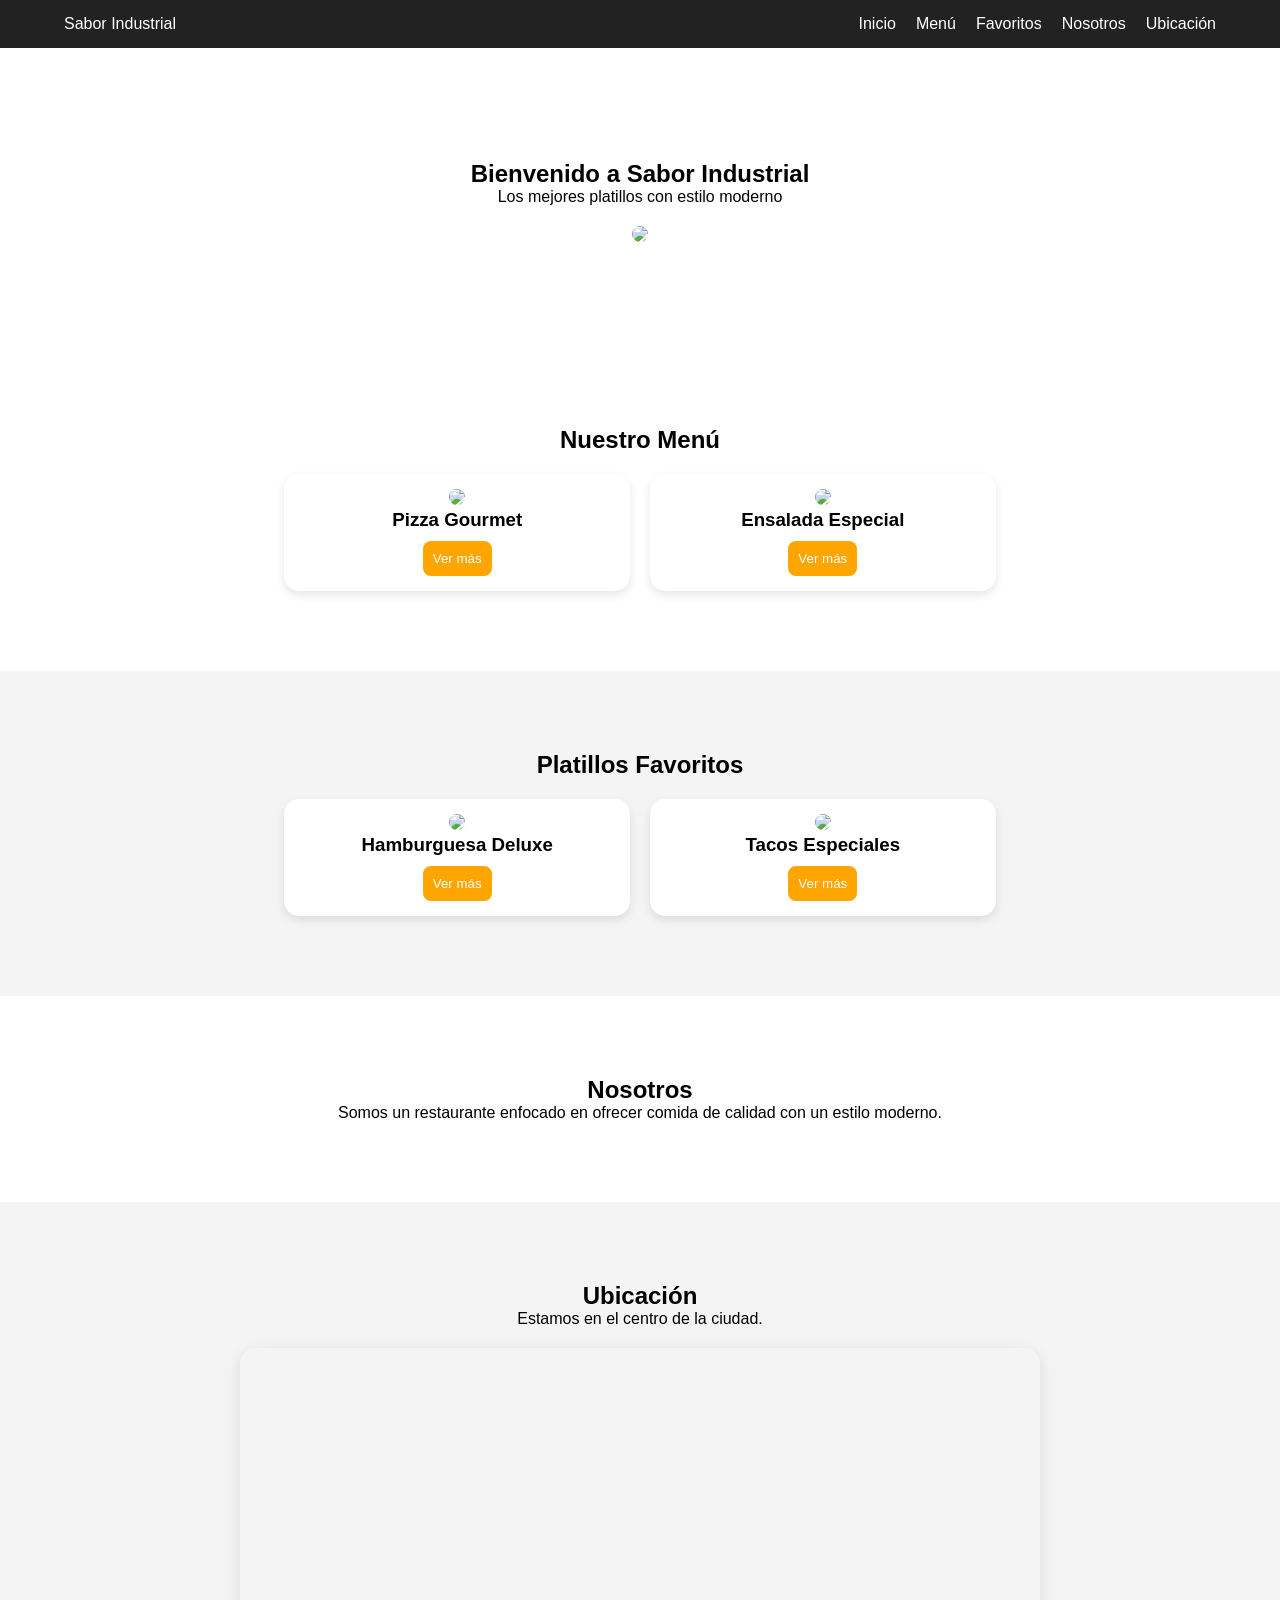
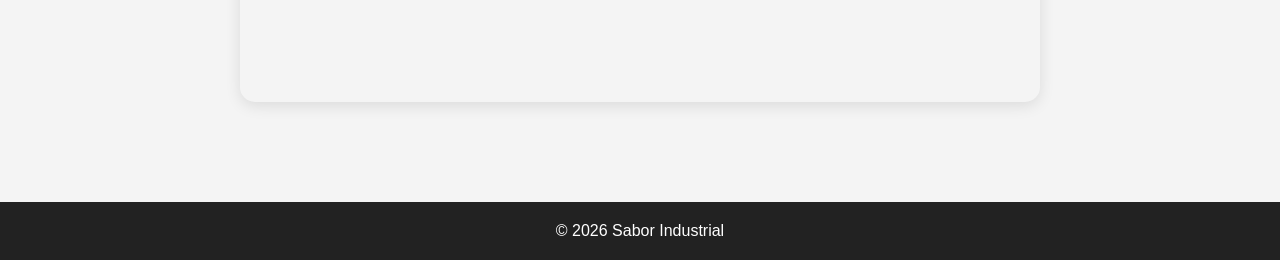
==== MODULO 2/Proyecto Final/index.html @ ffd9fda1 "Mensaje descriptivo" ====
<!DOCTYPE html>
<html lang="en">
<head>
    <meta charset="UTF-8">
    <meta name="viewport" content="width=device-width, initial-scale=1.0">
    <title>Sabor Industrial</title>

    <link rel="stylesheet" href="styles.css">
</head>
<body>

<!-- NAV -->
<nav class="menu">
    <div class="logo">Sabor Industrial</div>

    <ul class="menu-links">
        <li><a href="#inicio">Inicio</a></li>
        <li><a href="#menu">Menú</a></li>
        <li><a href="#favoritos">Favoritos</a></li>
        <li><a href="#nosotros">Nosotros</a></li>
        <li><a href="#ubicacion">Ubicación</a></li>
    </ul>
</nav>


<!-- INICIO -->
<section id="inicio" class="seccion inicio">
    <h1>Bienvenido a Sabor Industrial</h1>
    <p>Los mejores platillos con estilo moderno</p>

    <div class="contenedor-img">
        <img src="https://images.unsplash.com/photo-1517248135467-4c7edcad34c4?w=900">
    </div>
</section>


<!-- MENU -->
<section id="menu" class="seccion">
    <h2>Nuestro Menú</h2>

    <div class="contenedor-cards">

        <div class="card">
            <img src="https://images.unsplash.com/photo-1565299624946-b28f40a0ae38?w=400">
            <h3>Pizza Gourmet</h3>
            <button>Ver más</button>
        </div>

        <div class="card">
            <img src="https://images.unsplash.com/photo-1546069901-ba9599a7e63c?w=400">
            <h3>Ensalada Especial</h3>
            <button>Ver más</button>
        </div>

    </div>
</section>


<!-- FAVORITOS -->
<section id="favoritos" class="seccion fondo">
    <h2>Platillos Favoritos</h2>

    <div class="contenedor-cards">

        <div class="card">
            <img src="https://via.placeholder.com/400x250">
            <h3>Hamburguesa Deluxe</h3>
            <button>Ver más</button>
        </div>

        <div class="card">
            <img src="https://via.placeholder.com/400x250">
            <h3>Tacos Especiales</h3>
            <button>Ver más</button>
        </div>

    </div>
</section>


<!-- NOSOTROS -->
<section id="nosotros" class="seccion">
    <h2>Nosotros</h2>
    <p>Somos un restaurante enfocado en ofrecer comida de calidad con un estilo moderno.</p>
</section>


<!-- UBICACION -->
<section id="ubicacion" class="seccion fondo">
    <h2>Ubicación</h2>
    <p>Estamos en el centro de la ciudad.</p>

    <div class="mapa">
        <iframe 
            src="https://www.google.com/maps/embed?pb=!1m18!1m12!1m3!1d1571.7192247830621!2d-97.77968155010451!3d17.807529150378215!2m3!1f0!2f0!3f0!3m2!1i1024!2i768!4f13.1!3m3!1m2!1s0x85c601fb7a31e37d%3A0xc360d8ebb973f0ed!2sRed%20Line!5e0!3m2!1ses-419!2smx!4v1773797889750!5m2!1ses-419!2smx"
            loading="lazy">
        </iframe>
    </div>
</section>


<!-- FOOTER -->
<footer class="footer">
    <p>© 2026 Sabor Industrial</p>
</footer>

</body>
</html>
---- MODULO 2/Proyecto Final/styles.css ----
/* RESET + BOX MODEL */
*{
margin:0;
padding:0;
box-sizing:border-box;
}


/* GENERAL */
body{
font-family:Arial, sans-serif;
}


/* NAV */
.menu{
display:flex;
justify-content:space-between;
align-items:center;

background:#222;
color:white;

padding:15px 5%;

position:fixed;
top:0;
width:100%;
}


.menu-links{
display:flex;
list-style:none;
gap:20px;
}


.menu-links a{
color:white;
text-decoration:none;
}


.menu-links a:hover{
color:orange;
}


/* ESPACIO POR MENU */
body{
padding-top:80px;
}


/* SECCIONES */
.seccion{
padding:80px 5%;
text-align:center;
}


.fondo{
background:#f4f4f4;
}


/* IMAGEN PRINCIPAL */
.contenedor-img{
width:100%;
max-width:800px;
margin:20px auto;
}

.contenedor-img img{
width:100%; /* 🔥 uso de % */
border-radius:15px;
}


/* CARDS */
.contenedor-cards{
display:flex;
justify-content:center;
flex-wrap:wrap;
gap:20px;
margin-top:20px;
}


.card{
width:30%;
min-width:250px;

background:white;

padding:15px;

border-radius:15px;

box-shadow:0px 4px 10px rgba(0,0,0,0.1);

transition:0.3s;
}


/* HOVER PRO */
.card:hover{
transform:translateY(-5px);
}


/* IMAGENES */
.card img{
width:100%; /* 🔥 uso de % */
border-radius:10px;
}


/* BOTONES */
.card button{
margin-top:10px;
padding:10px;

border:none;
background:orange;
color:white;

cursor:pointer;

border-radius:8px;
}


.card button:hover{
background:darkorange;
}


/* MAPA */
.mapa{
width:100%;
max-width:800px;
margin:20px auto;

border-radius:15px;
overflow:hidden;

box-shadow:0px 4px 15px rgba(0,0,0,0.1);
}


.mapa iframe{
width:100%; /* 🔥 uso de % */
height:350px;
border:none;
}


/* FOOTER */
.footer{
text-align:center;
padding:20px;
background:#222;
color:white;
}


/* RESPONSIVO */
@media (max-width:768px){

.menu{
flex-direction:column;
}

.contenedor-cards{
flex-direction:column;
align-items:center;
}

.card{
width:90%;
}

.mapa iframe{
height:250px;
}

}
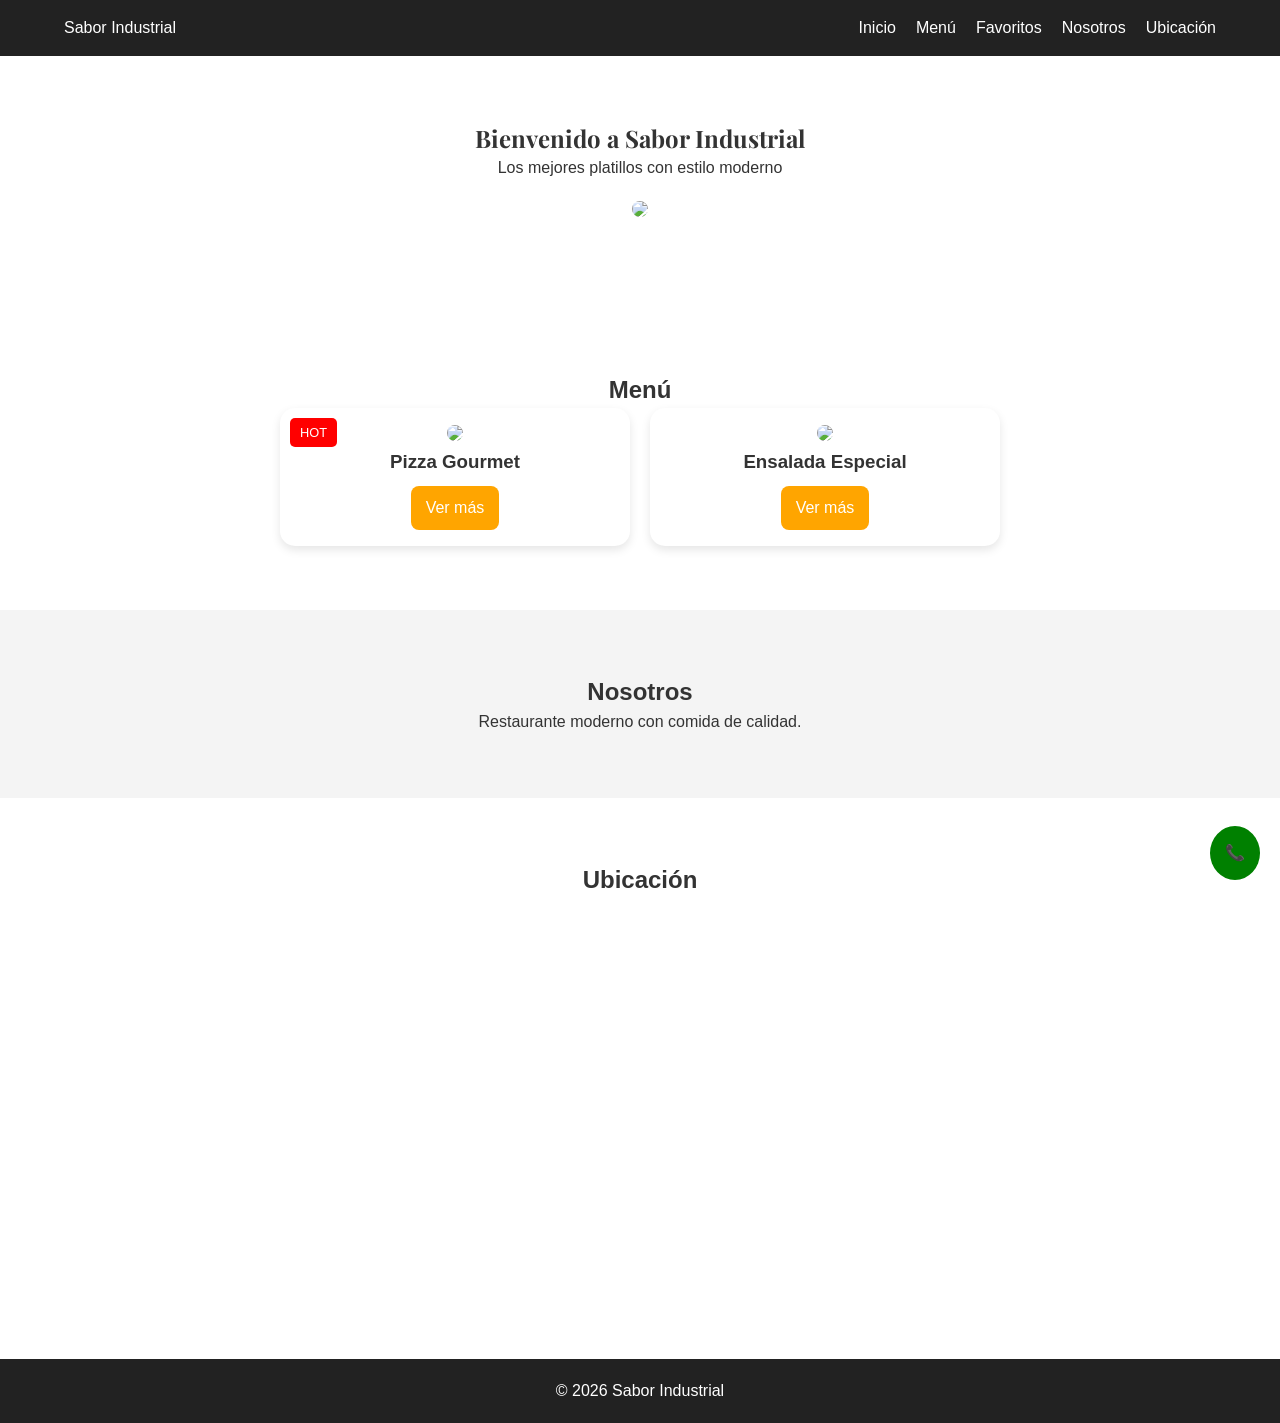
==== commit ffd0ddce: "Actualización del Proyecto Final" ====
--- a/MODULO 2/Proyecto Final/index.html
+++ b/MODULO 2/Proyecto Final/index.html
@@ -1,107 +1,86 @@
 <!DOCTYPE html>
 <html lang="en">
 <head>
-    <meta charset="UTF-8">
-    <meta name="viewport" content="width=device-width, initial-scale=1.0">
-    <title>Sabor Industrial</title>
+<meta charset="UTF-8">
+<meta name="viewport" content="width=device-width, initial-scale=1.0">
 
-    <link rel="stylesheet" href="styles.css">
+<title>Sabor Industrial</title>
+
+<link rel="preconnect" href="https://fonts.googleapis.com">
+<link rel="preconnect" href="https://fonts.gstatic.com" crossorigin>
+<link href="https://fonts.googleapis.com/css2?family=Playfair+Display&display=swap" rel="stylesheet">
+
+<link rel="stylesheet" href="styles.css">
 </head>
+
 <body>
 
 <!-- NAV -->
 <nav class="menu">
-    <div class="logo">Sabor Industrial</div>
+<div class="logo">Sabor Industrial</div>
 
-    <ul class="menu-links">
-        <li><a href="#inicio">Inicio</a></li>
-        <li><a href="#menu">Menú</a></li>
-        <li><a href="#favoritos">Favoritos</a></li>
-        <li><a href="#nosotros">Nosotros</a></li>
-        <li><a href="#ubicacion">Ubicación</a></li>
-    </ul>
+<ul class="menu-links">
+<li><a href="index.html">Inicio</a></li>
+<li><a href="menu.html">Menú</a></li>
+<li><a href="favoritos.html">Favoritos</a></li>
+<li><a href="#nosotros">Nosotros</a></li>
+<li><a href="#ubicacion">Ubicación</a></li>
+</ul>
 </nav>
 
+<!-- INICIO -->
+<section class="seccion inicio">
+<h1 class="titulo-principal">Bienvenido a Sabor Industrial</h1>
+<p>Los mejores platillos con estilo moderno</p>
 
-<!-- INICIO -->
-<section id="inicio" class="seccion inicio">
-    <h1>Bienvenido a Sabor Industrial</h1>
-    <p>Los mejores platillos con estilo moderno</p>
-
-    <div class="contenedor-img">
-        <img src="https://images.unsplash.com/photo-1517248135467-4c7edcad34c4?w=900">
-    </div>
+<div class="contenedor-img">
+<img src="https://images.unsplash.com/photo-1517248135467-4c7edcad34c4?w=900">
+</div>
 </section>
 
+<!-- MENU PREVIEW -->
+<section class="seccion">
+<h2>Menú</h2>
 
-<!-- MENU -->
-<section id="menu" class="seccion">
-    <h2>Nuestro Menú</h2>
+<div class="contenedor-cards">
 
-    <div class="contenedor-cards">
+<div class="card">
+<span class="etiqueta">HOT</span>
+<img src="https://images.unsplash.com/photo-1565299624946-b28f40a0ae38?w=400">
+<h3>Pizza Gourmet</h3>
+<a href="menu.html" class="btn">Ver más</a>
+</div>
 
-        <div class="card">
-            <img src="https://images.unsplash.com/photo-1565299624946-b28f40a0ae38?w=400">
-            <h3>Pizza Gourmet</h3>
-            <button>Ver más</button>
-        </div>
+<div class="card">
+<img src="https://images.unsplash.com/photo-1546069901-ba9599a7e63c?w=400">
+<h3>Ensalada Especial</h3>
+<a href="menu.html" class="btn">Ver más</a>
+</div>
 
-        <div class="card">
-            <img src="https://images.unsplash.com/photo-1546069901-ba9599a7e63c?w=400">
-            <h3>Ensalada Especial</h3>
-            <button>Ver más</button>
-        </div>
-
-    </div>
+</div>
 </section>
 
-
-<!-- FAVORITOS -->
-<section id="favoritos" class="seccion fondo">
-    <h2>Platillos Favoritos</h2>
-
-    <div class="contenedor-cards">
-
-        <div class="card">
-            <img src="https://via.placeholder.com/400x250">
-            <h3>Hamburguesa Deluxe</h3>
-            <button>Ver más</button>
-        </div>
-
-        <div class="card">
-            <img src="https://via.placeholder.com/400x250">
-            <h3>Tacos Especiales</h3>
-            <button>Ver más</button>
-        </div>
-
-    </div>
+<!-- NOSOTROS -->
+<section id="nosotros" class="seccion fondo">
+<h2>Nosotros</h2>
+<p>Restaurante moderno con comida de calidad.</p>
 </section>
 
+<!-- UBICACION -->
+<section id="ubicacion" class="seccion">
+<h2>Ubicación</h2>
 
-<!-- NOSOTROS -->
-<section id="nosotros" class="seccion">
-    <h2>Nosotros</h2>
-    <p>Somos un restaurante enfocado en ofrecer comida de calidad con un estilo moderno.</p>
+<div class="mapa">
+<iframe src="https://www.google.com/maps/embed?pb=..." loading="lazy"></iframe>
+</div>
 </section>
 
-
-<!-- UBICACION -->
-<section id="ubicacion" class="seccion fondo">
-    <h2>Ubicación</h2>
-    <p>Estamos en el centro de la ciudad.</p>
-
-    <div class="mapa">
-        <iframe 
-            src="https://www.google.com/maps/embed?pb=!1m18!1m12!1m3!1d1571.7192247830621!2d-97.77968155010451!3d17.807529150378215!2m3!1f0!2f0!3f0!3m2!1i1024!2i768!4f13.1!3m3!1m2!1s0x85c601fb7a31e37d%3A0xc360d8ebb973f0ed!2sRed%20Line!5e0!3m2!1ses-419!2smx!4v1773797889750!5m2!1ses-419!2smx"
-            loading="lazy">
-        </iframe>
-    </div>
-</section>
-
+<!-- BOTON FLOTANTE -->
+<a href="#" class="btn-flotante">📞</a>
 
 <!-- FOOTER -->
 <footer class="footer">
-    <p>© 2026 Sabor Industrial</p>
+<p>© 2026 Sabor Industrial</p>
 </footer>
 
 </body>
--- a/MODULO 2/Proyecto Final/styles.css
+++ b/MODULO 2/Proyecto Final/styles.css
@@ -1,16 +1,21 @@
-/* RESET + BOX MODEL */
 *{
 margin:0;
 padding:0;
 box-sizing:border-box;
 }
 
-
-/* GENERAL */
+/* HERENCIA */
 body{
 font-family:Arial, sans-serif;
+font-size:1rem;
+line-height:1.5;
+color:#333;
 }
 
+/* TITULO */
+.titulo-principal{
+font-family:'Playfair Display', serif;
+}
 
 /* NAV */
 .menu{
@@ -18,144 +23,131 @@
 justify-content:space-between;
 align-items:center;
 
+padding:1rem 5%;
+
 background:#222;
 color:white;
 
-padding:15px 5%;
-
-position:fixed;
+position:sticky;
 top:0;
-width:100%;
+z-index:1000;
 }
-
 
 .menu-links{
 display:flex;
+gap:20px;
 list-style:none;
-gap:20px;
 }
-
 
 .menu-links a{
 color:white;
 text-decoration:none;
 }
 
-
-.menu-links a:hover{
-color:orange;
-}
-
-
-/* ESPACIO POR MENU */
-body{
-padding-top:80px;
-}
-
-
 /* SECCIONES */
 .seccion{
-padding:80px 5%;
+padding:5%;
 text-align:center;
 }
-
 
 .fondo{
 background:#f4f4f4;
 }
 
-
 /* IMAGEN PRINCIPAL */
 .contenedor-img{
-width:100%;
 max-width:800px;
 margin:20px auto;
 }
 
 .contenedor-img img{
-width:100%; /* 🔥 uso de % */
+width:100%;
 border-radius:15px;
 }
-
 
 /* CARDS */
 .contenedor-cards{
 display:flex;
+flex-wrap:wrap;
 justify-content:center;
-flex-wrap:wrap;
 gap:20px;
-margin-top:20px;
 }
 
-
 .card{
-width:30%;
-min-width:250px;
+flex:1 1 300px;
+max-width:350px;
 
 background:white;
-
-padding:15px;
+padding:1rem;
 
 border-radius:15px;
 
-box-shadow:0px 4px 10px rgba(0,0,0,0.1);
+box-shadow:0 4px 10px rgba(0,0,0,0.1);
 
-transition:0.3s;
+position:relative;
 }
 
-
-/* HOVER PRO */
-.card:hover{
-transform:translateY(-5px);
-}
-
-
-/* IMAGENES */
 .card img{
-width:100%; /* 🔥 uso de % */
+width:100%;
 border-radius:10px;
 }
 
+/* BOTON */
+.btn{
+display:inline-block;
+margin-top:10px;
+padding:10px 15px;
 
-/* BOTONES */
-.card button{
-margin-top:10px;
-padding:10px;
-
-border:none;
 background:orange;
 color:white;
 
-cursor:pointer;
-
+text-decoration:none;
 border-radius:8px;
 }
 
+/* ETIQUETA */
+.etiqueta{
+position:absolute;
+top:10px;
+left:10px;
 
-.card button:hover{
-background:darkorange;
+background:red;
+color:white;
+
+padding:5px 10px;
+
+border-radius:5px;
+font-size:0.8rem;
 }
-
 
 /* MAPA */
 .mapa{
-width:100%;
 max-width:800px;
 margin:20px auto;
-
 border-radius:15px;
 overflow:hidden;
-
-box-shadow:0px 4px 15px rgba(0,0,0,0.1);
 }
 
-
 .mapa iframe{
-width:100%; /* 🔥 uso de % */
+width:100%;
 height:350px;
 border:none;
 }
 
+/* BOTON FLOTANTE */
+.btn-flotante{
+position:fixed;
+bottom:20px;
+right:20px;
+
+background:green;
+color:white;
+
+padding:15px;
+
+border-radius:50%;
+text-decoration:none;
+}
 
 /* FOOTER */
 .footer{
@@ -164,7 +156,6 @@
 background:#222;
 color:white;
 }
-
 
 /* RESPONSIVO */
 @media (max-width:768px){
@@ -178,12 +169,4 @@
 align-items:center;
 }
 
-.card{
-width:90%;
-}
-
-.mapa iframe{
-height:250px;
-}
-
 }
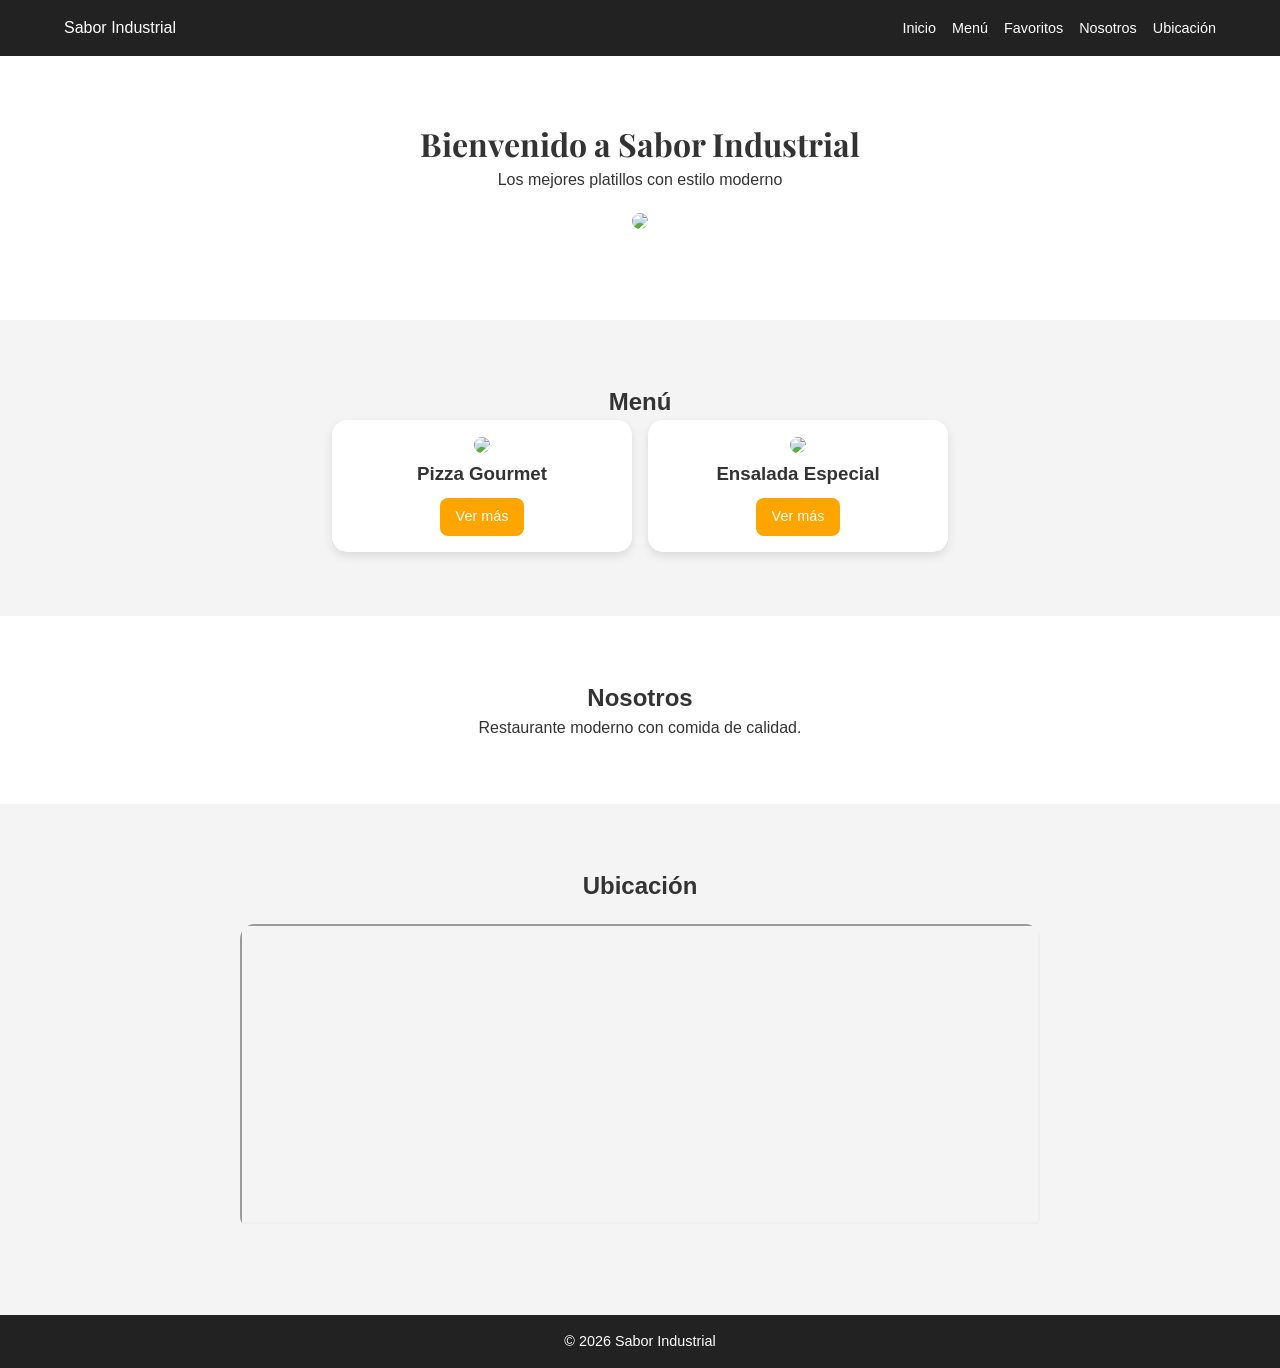
==== commit 3fe9f391: "Actualización del Proyecto Final 2" ====
--- a/MODULO 2/Proyecto Final/index.html
+++ b/MODULO 2/Proyecto Final/index.html
@@ -7,7 +7,6 @@
 <title>Sabor Industrial</title>
 
 <link rel="preconnect" href="https://fonts.googleapis.com">
-<link rel="preconnect" href="https://fonts.gstatic.com" crossorigin>
 <link href="https://fonts.googleapis.com/css2?family=Playfair+Display&display=swap" rel="stylesheet">
 
 <link rel="stylesheet" href="styles.css">
@@ -29,7 +28,7 @@
 </nav>
 
 <!-- INICIO -->
-<section class="seccion inicio">
+<section class="seccion">
 <h1 class="titulo-principal">Bienvenido a Sabor Industrial</h1>
 <p>Los mejores platillos con estilo moderno</p>
 
@@ -39,13 +38,12 @@
 </section>
 
 <!-- MENU PREVIEW -->
-<section class="seccion">
+<section class="seccion fondo">
 <h2>Menú</h2>
 
 <div class="contenedor-cards">
 
 <div class="card">
-<span class="etiqueta">HOT</span>
 <img src="https://images.unsplash.com/photo-1565299624946-b28f40a0ae38?w=400">
 <h3>Pizza Gourmet</h3>
 <a href="menu.html" class="btn">Ver más</a>
@@ -61,22 +59,19 @@
 </section>
 
 <!-- NOSOTROS -->
-<section id="nosotros" class="seccion fondo">
+<section id="nosotros" class="seccion">
 <h2>Nosotros</h2>
 <p>Restaurante moderno con comida de calidad.</p>
 </section>
 
 <!-- UBICACION -->
-<section id="ubicacion" class="seccion">
+<section id="ubicacion" class="seccion fondo">
 <h2>Ubicación</h2>
 
 <div class="mapa">
 <iframe src="https://www.google.com/maps/embed?pb=..." loading="lazy"></iframe>
 </div>
 </section>
-
-<!-- BOTON FLOTANTE -->
-<a href="#" class="btn-flotante">📞</a>
 
 <!-- FOOTER -->
 <footer class="footer">
--- a/MODULO 2/Proyecto Final/styles.css
+++ b/MODULO 2/Proyecto Final/styles.css
@@ -15,6 +15,7 @@
 /* TITULO */
 .titulo-principal{
 font-family:'Playfair Display', serif;
+font-size:2rem;
 }
 
 /* NAV */
@@ -24,24 +25,20 @@
 align-items:center;
 
 padding:1rem 5%;
-
 background:#222;
 color:white;
-
-position:sticky;
-top:0;
-z-index:1000;
 }
 
 .menu-links{
 display:flex;
-gap:20px;
+gap:1rem;
 list-style:none;
 }
 
 .menu-links a{
 color:white;
 text-decoration:none;
+font-size:0.9rem;
 }
 
 /* SECCIONES */
@@ -56,26 +53,28 @@
 
 /* IMAGEN PRINCIPAL */
 .contenedor-img{
+width:100%;
 max-width:800px;
 margin:20px auto;
 }
 
 .contenedor-img img{
 width:100%;
+height:auto;
 border-radius:15px;
 }
 
-/* CARDS */
+/* FLEXBOX CARDS */
 .contenedor-cards{
 display:flex;
 flex-wrap:wrap;
 justify-content:center;
-gap:20px;
+gap:1rem;
 }
 
 .card{
-flex:1 1 300px;
-max-width:350px;
+flex:1 1 250px;
+max-width:300px;
 
 background:white;
 padding:1rem;
@@ -83,12 +82,11 @@
 border-radius:15px;
 
 box-shadow:0 4px 10px rgba(0,0,0,0.1);
-
-position:relative;
 }
 
 .card img{
 width:100%;
+height:auto;
 border-radius:10px;
 }
 
@@ -96,32 +94,19 @@
 .btn{
 display:inline-block;
 margin-top:10px;
-padding:10px 15px;
+padding:0.5rem 1rem;
 
 background:orange;
 color:white;
 
 text-decoration:none;
 border-radius:8px;
-}
-
-/* ETIQUETA */
-.etiqueta{
-position:absolute;
-top:10px;
-left:10px;
-
-background:red;
-color:white;
-
-padding:5px 10px;
-
-border-radius:5px;
-font-size:0.8rem;
+font-size:0.9rem;
 }
 
 /* MAPA */
 .mapa{
+width:100%;
 max-width:800px;
 margin:20px auto;
 border-radius:15px;
@@ -130,43 +115,43 @@
 
 .mapa iframe{
 width:100%;
-height:350px;
-border:none;
-}
-
-/* BOTON FLOTANTE */
-.btn-flotante{
-position:fixed;
-bottom:20px;
-right:20px;
-
-background:green;
-color:white;
-
-padding:15px;
-
-border-radius:50%;
-text-decoration:none;
+height:300px;
 }
 
 /* FOOTER */
 .footer{
 text-align:center;
-padding:20px;
+padding:1rem;
 background:#222;
 color:white;
+font-size:0.9rem;
 }
 
-/* RESPONSIVO */
-@media (max-width:768px){
+/* RESPONSIVO FUERTE */
+@media (max-width:600px){
 
 .menu{
-flex-direction:column;
-}
-
-.contenedor-cards{
 flex-direction:column;
 align-items:center;
 }
 
+.menu-links{
+flex-direction:column;
+gap:0.5rem;
+margin-top:10px;
+}
+
+.titulo-principal{
+font-size:1.5rem;
+}
+
+.card{
+flex:1 1 100%;
+max-width:90%;
+}
+
+.mapa iframe{
+height:200px;
+}
+
 }
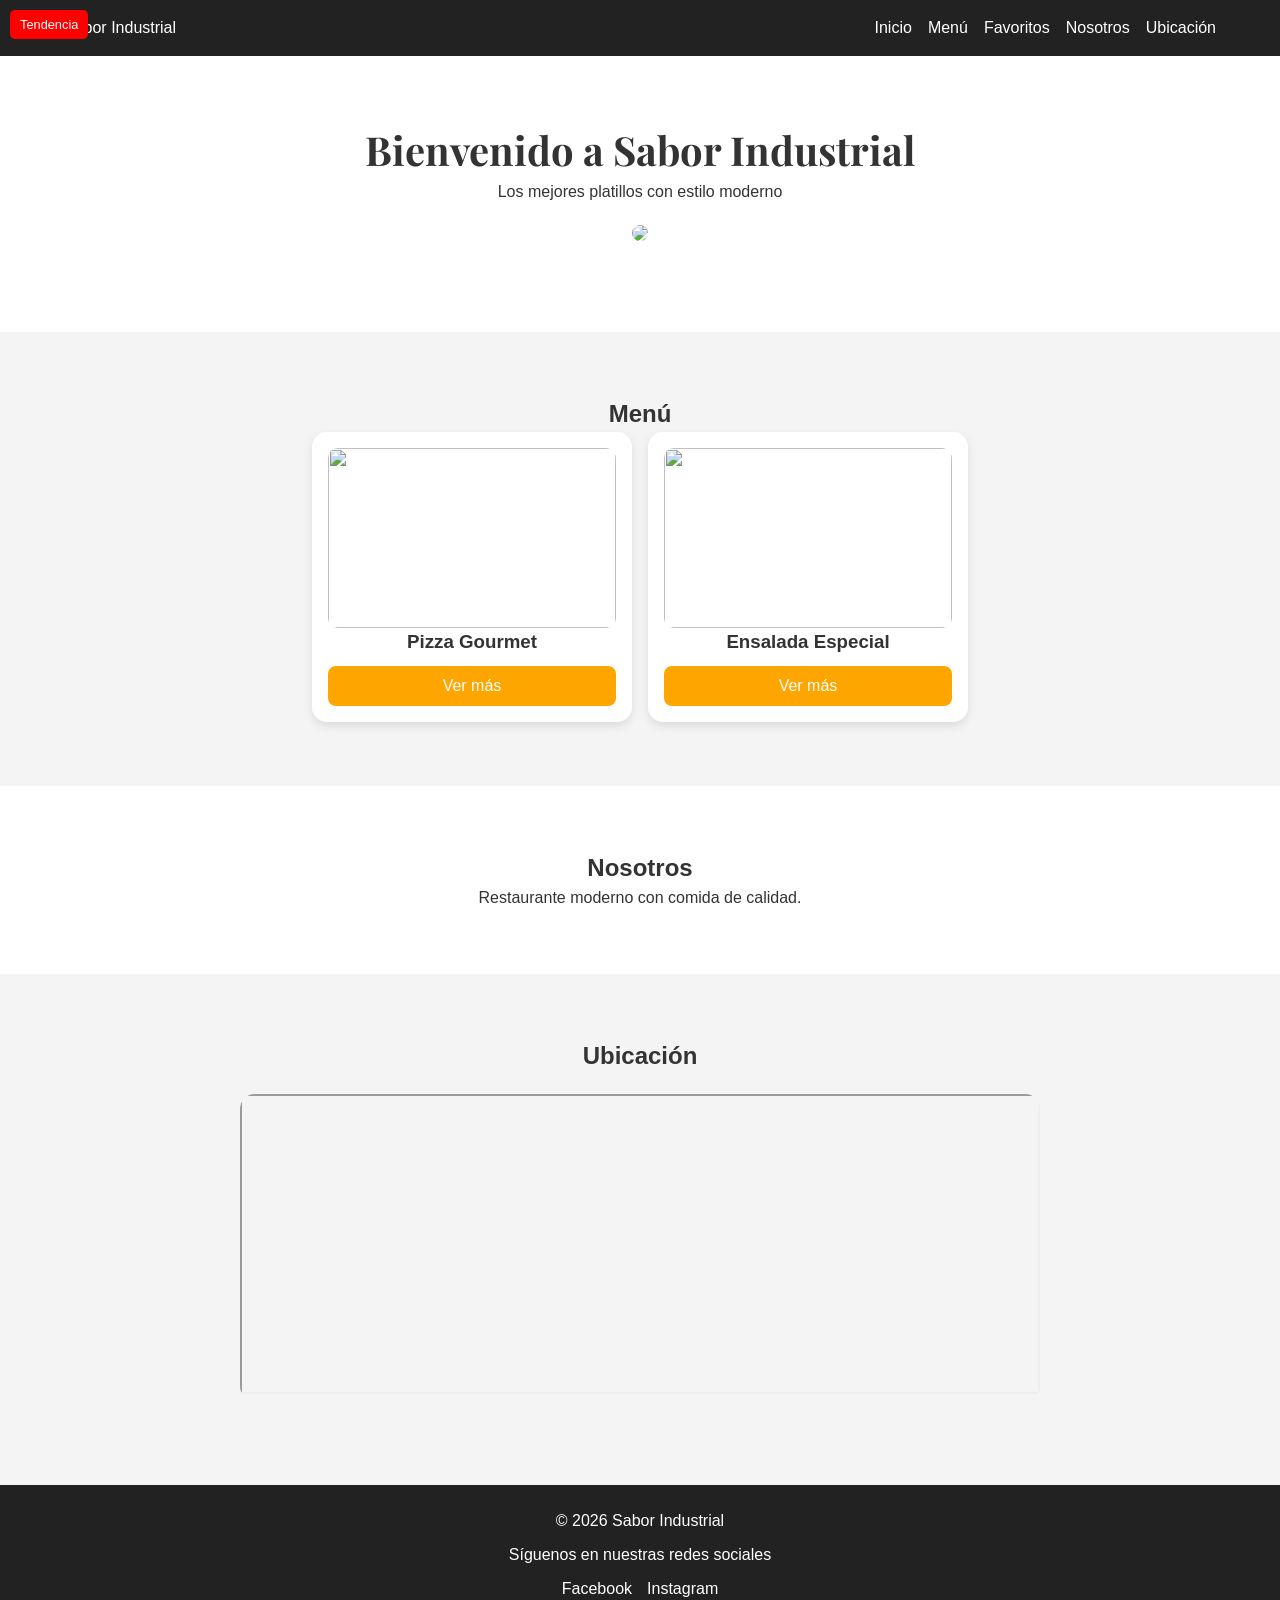
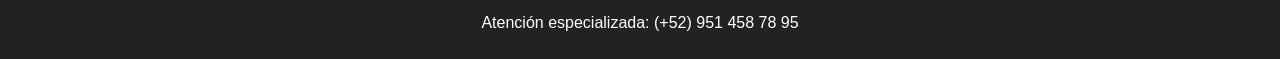
==== commit 3371fce0: "Actualización del Proyecto Final 2" ====
--- a/MODULO 2/Proyecto Final/index.html
+++ b/MODULO 2/Proyecto Final/index.html
@@ -6,6 +6,7 @@
 
 <title>Sabor Industrial</title>
 
+<!-- Fuente SOLO para el título -->
 <link rel="preconnect" href="https://fonts.googleapis.com">
 <link href="https://fonts.googleapis.com/css2?family=Playfair+Display&display=swap" rel="stylesheet">
 
@@ -37,13 +38,14 @@
 </div>
 </section>
 
-<!-- MENU PREVIEW -->
+<!-- MENÚ PREVIEW -->
 <section class="seccion fondo">
 <h2>Menú</h2>
 
 <div class="contenedor-cards">
 
 <div class="card">
+<span class="etiqueta">Tendencia</span>
 <img src="https://images.unsplash.com/photo-1565299624946-b28f40a0ae38?w=400">
 <h3>Pizza Gourmet</h3>
 <a href="menu.html" class="btn">Ver más</a>
@@ -64,7 +66,7 @@
 <p>Restaurante moderno con comida de calidad.</p>
 </section>
 
-<!-- UBICACION -->
+<!-- UBICACIÓN -->
 <section id="ubicacion" class="seccion fondo">
 <h2>Ubicación</h2>
 
@@ -75,7 +77,18 @@
 
 <!-- FOOTER -->
 <footer class="footer">
+
 <p>© 2026 Sabor Industrial</p>
+
+<p>Síguenos en nuestras redes sociales</p>
+
+<div class="redes">
+<a href="#">Facebook</a>
+<a href="#">Instagram</a>
+</div>
+
+<p>Atención especializada: (+52) 951 458 78 95</p>
+
 </footer>
 
 </body>
--- a/MODULO 2/Proyecto Final/styles.css
+++ b/MODULO 2/Proyecto Final/styles.css
@@ -1,24 +1,25 @@
+/* RESET GENERAL */
 *{
 margin:0;
 padding:0;
 box-sizing:border-box;
 }
 
-/* HERENCIA */
+/* HERENCIA GLOBAL (NO repetir en cada elemento) */
 body{
 font-family:Arial, sans-serif;
-font-size:1rem;
+font-size:1rem; /* 🔥 puedes cambiar tamaño base aquí */
 line-height:1.5;
 color:#333;
 }
 
-/* TITULO */
+/* TITULO PRINCIPAL */
 .titulo-principal{
 font-family:'Playfair Display', serif;
-font-size:2rem;
-}
-
-/* NAV */
+font-size:clamp(1.5rem, 4vw, 2.5rem); /* 🔥 se adapta automáticamente */
+}
+
+/* NAVBAR */
 .menu{
 display:flex;
 justify-content:space-between;
@@ -38,7 +39,19 @@
 .menu-links a{
 color:white;
 text-decoration:none;
-font-size:0.9rem;
+}
+
+/* ICONO CASA */
+.home-icon{
+font-size:1.5rem;
+color:white;
+padding:5px 10px;
+border-radius:8px;
+text-decoration:none;
+}
+
+.home-icon:hover{
+background:#444; /* 🔥 hover oscuro */
 }
 
 /* SECCIONES */
@@ -53,7 +66,6 @@
 
 /* IMAGEN PRINCIPAL */
 .contenedor-img{
-width:100%;
 max-width:800px;
 margin:20px auto;
 }
@@ -64,49 +76,72 @@
 border-radius:15px;
 }
 
-/* FLEXBOX CARDS */
+/* CONTENEDOR FLEX */
 .contenedor-cards{
 display:flex;
-flex-wrap:wrap;
+flex-wrap:wrap; /*  clave para responsivo */
 justify-content:center;
 gap:1rem;
 }
 
+/* TARJETAS */
 .card{
-flex:1 1 250px;
-max-width:300px;
+flex:1 1 250px; /*  mínimo tamaño */
+max-width:320px;
+min-width:220px;
+
+display:flex;
+flex-direction:column;
 
 background:white;
 padding:1rem;
-
 border-radius:15px;
 
 box-shadow:0 4px 10px rgba(0,0,0,0.1);
 }
 
+/* IMÁGENES */
 .card img{
 width:100%;
-height:auto;
+height:180px; /*  cambia altura aquí */
+object-fit:cover;
 border-radius:10px;
 }
 
-/* BOTON */
+/* TEXTO */
+h1,h2,h3,p{
+word-wrap:break-word;
+}
+
+/* BOTÓN */
 .btn{
-display:inline-block;
 margin-top:10px;
-padding:0.5rem 1rem;
+padding:0.5rem;
 
 background:orange;
 color:white;
 
 text-decoration:none;
 border-radius:8px;
-font-size:0.9rem;
+}
+
+/* ETIQUETA */
+.etiqueta{
+position:absolute;
+top:10px;
+left:10px;
+
+background:red;
+color:white;
+
+padding:5px 10px;
+
+border-radius:5px;
+font-size:0.8rem;
 }
 
 /* MAPA */
 .mapa{
-width:100%;
 max-width:800px;
 margin:20px auto;
 border-radius:15px;
@@ -120,29 +155,39 @@
 
 /* FOOTER */
 .footer{
-text-align:center;
-padding:1rem;
+display:flex;
+flex-direction:column;
+align-items:center;
+gap:10px;
+
+padding:1.5rem;
 background:#222;
 color:white;
-font-size:0.9rem;
-}
-
-/* RESPONSIVO FUERTE */
+}
+
+.redes{
+display:flex;
+gap:15px;
+}
+
+.redes a{
+color:white;
+text-decoration:none;
+}
+
+.redes a:hover{
+color:orange;
+}
+
+/* RESPONSIVO */
 @media (max-width:600px){
 
 .menu{
 flex-direction:column;
-align-items:center;
 }
 
 .menu-links{
 flex-direction:column;
-gap:0.5rem;
-margin-top:10px;
-}
-
-.titulo-principal{
-font-size:1.5rem;
 }
 
 .card{
@@ -150,6 +195,10 @@
 max-width:90%;
 }
 
+.card img{
+height:150px; /*  reduce tamaño en celular */
+}
+
 .mapa iframe{
 height:200px;
 }
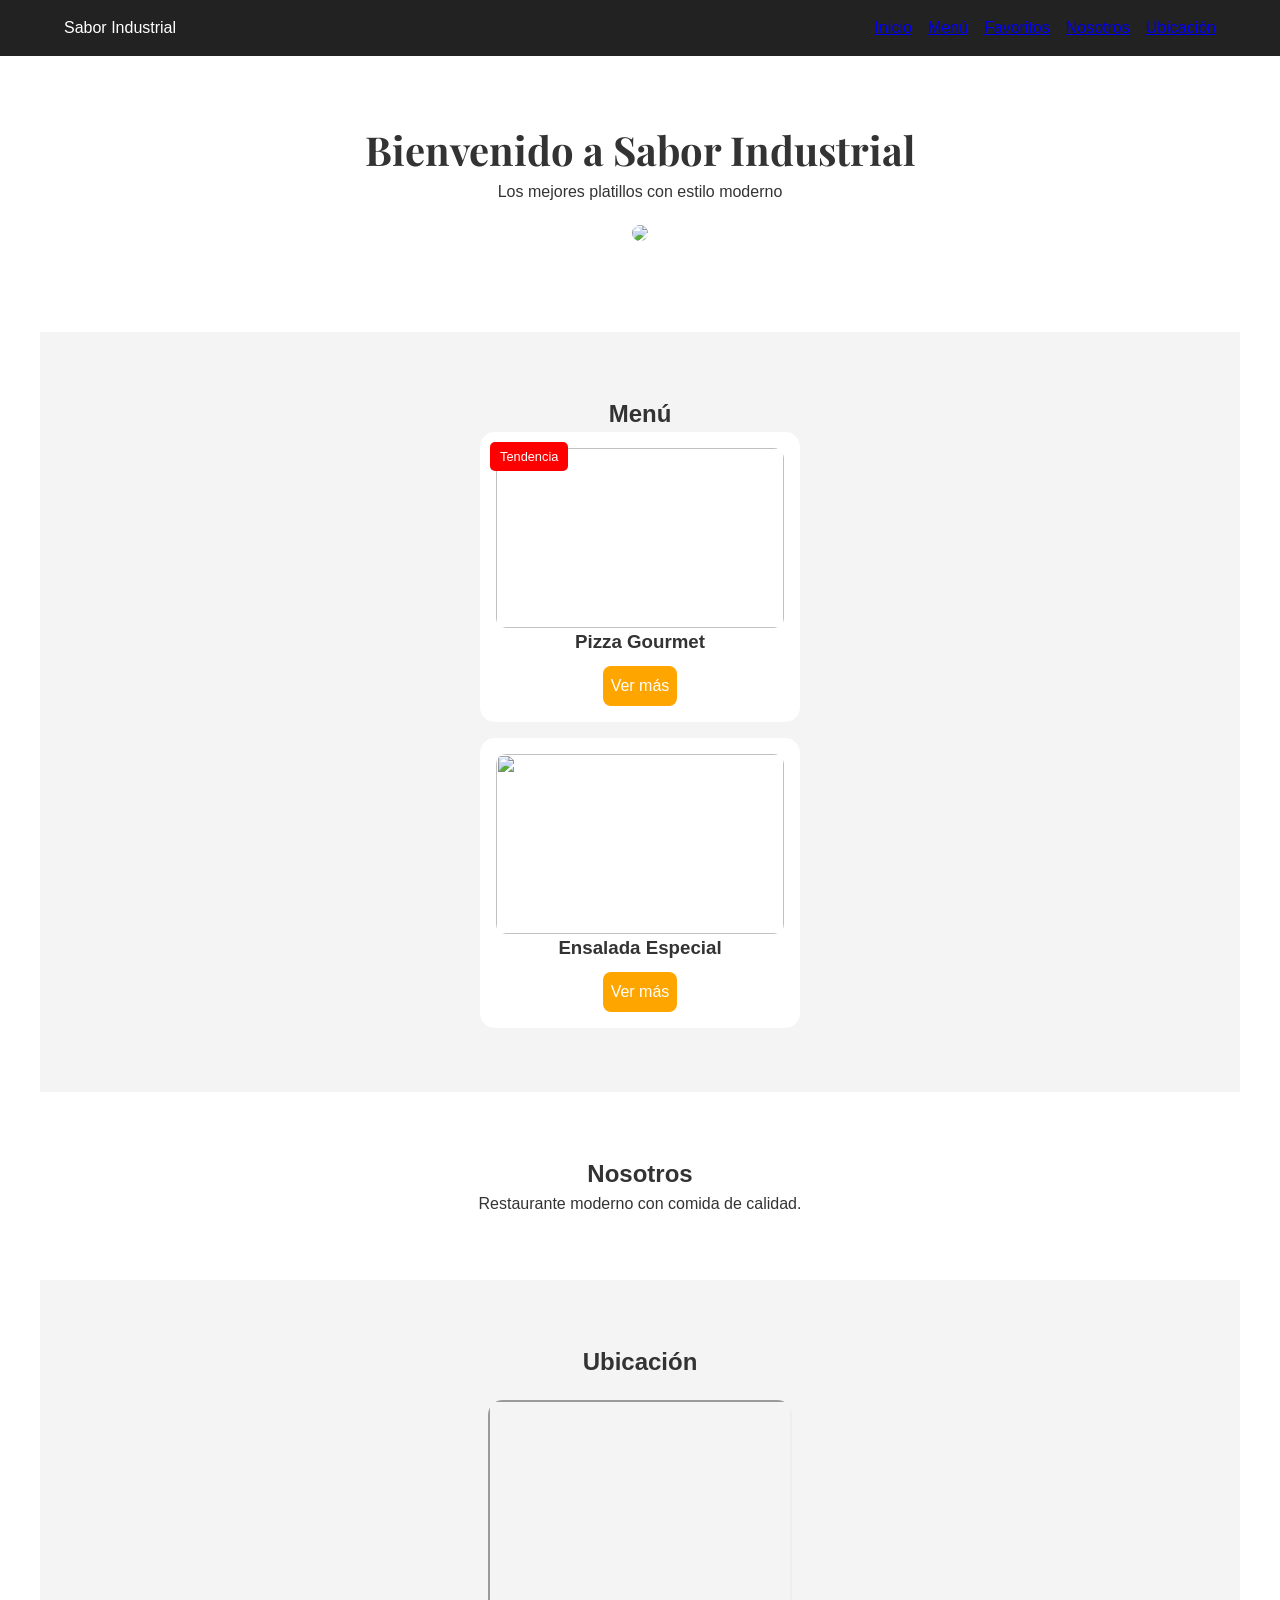
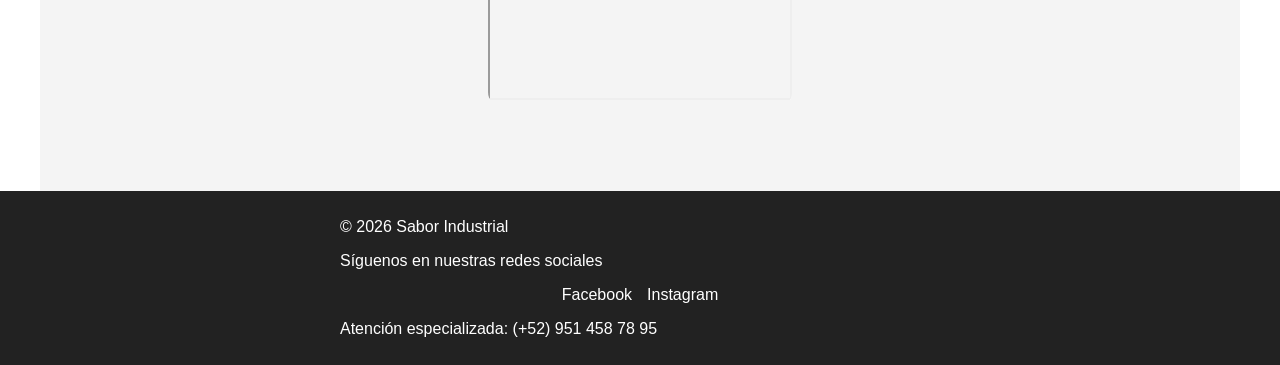
==== commit a445db35: "Actualización del Proyecto Final 2" ====
--- a/MODULO 2/Proyecto Final/index.html
+++ b/MODULO 2/Proyecto Final/index.html
@@ -3,10 +3,8 @@
 <head>
 <meta charset="UTF-8">
 <meta name="viewport" content="width=device-width, initial-scale=1.0">
-
 <title>Sabor Industrial</title>
 
-<!-- Fuente SOLO para el título -->
 <link rel="preconnect" href="https://fonts.googleapis.com">
 <link href="https://fonts.googleapis.com/css2?family=Playfair+Display&display=swap" rel="stylesheet">
 
@@ -15,7 +13,6 @@
 
 <body>
 
-<!-- NAV -->
 <nav class="menu">
 <div class="logo">Sabor Industrial</div>
 
@@ -28,7 +25,6 @@
 </ul>
 </nav>
 
-<!-- INICIO -->
 <section class="seccion">
 <h1 class="titulo-principal">Bienvenido a Sabor Industrial</h1>
 <p>Los mejores platillos con estilo moderno</p>
@@ -38,7 +34,6 @@
 </div>
 </section>
 
-<!-- MENÚ PREVIEW -->
 <section class="seccion fondo">
 <h2>Menú</h2>
 
@@ -60,13 +55,11 @@
 </div>
 </section>
 
-<!-- NOSOTROS -->
 <section id="nosotros" class="seccion">
 <h2>Nosotros</h2>
 <p>Restaurante moderno con comida de calidad.</p>
 </section>
 
-<!-- UBICACIÓN -->
 <section id="ubicacion" class="seccion fondo">
 <h2>Ubicación</h2>
 
@@ -75,11 +68,8 @@
 </div>
 </section>
 
-<!-- FOOTER -->
 <footer class="footer">
-
 <p>© 2026 Sabor Industrial</p>
-
 <p>Síguenos en nuestras redes sociales</p>
 
 <div class="redes">
@@ -88,7 +78,6 @@
 </div>
 
 <p>Atención especializada: (+52) 951 458 78 95</p>
-
 </footer>
 
 </body>
--- a/MODULO 2/Proyecto Final/styles.css
+++ b/MODULO 2/Proyecto Final/styles.css
@@ -1,14 +1,13 @@
-/* RESET GENERAL */
 *{
 margin:0;
 padding:0;
 box-sizing:border-box;
 }
 
-/* HERENCIA GLOBAL (NO repetir en cada elemento) */
+/* HERENCIA: define estilo global */
 body{
 font-family:Arial, sans-serif;
-font-size:1rem; /* 🔥 puedes cambiar tamaño base aquí */
+font-size:1rem; /* cambia tamaño base aquí */
 line-height:1.5;
 color:#333;
 }
@@ -16,7 +15,7 @@
 /* TITULO PRINCIPAL */
 .titulo-principal{
 font-family:'Playfair Display', serif;
-font-size:clamp(1.5rem, 4vw, 2.5rem); /* 🔥 se adapta automáticamente */
+font-size:clamp(1.5rem, 4vw, 2.5rem); /* se adapta a pantalla */
 }
 
 /* NAVBAR */
@@ -24,21 +23,20 @@
 display:flex;
 justify-content:space-between;
 align-items:center;
+flex-wrap:wrap; /* evita que se rompa */
 
 padding:1rem 5%;
 background:#222;
 color:white;
 }
 
+/* LINKS DEL MENU */
 .menu-links{
 display:flex;
 gap:1rem;
+flex-wrap:wrap;
+justify-content:center;
 list-style:none;
-}
-
-.menu-links a{
-color:white;
-text-decoration:none;
 }
 
 /* ICONO CASA */
@@ -51,15 +49,24 @@
 }
 
 .home-icon:hover{
-background:#444; /* 🔥 hover oscuro */
-}
-
-/* SECCIONES */
+background:#444;
+}
+
+/* SECCIONES CENTRADAS */
 .seccion{
+display:flex;
+flex-direction:column;
+align-items:center;
+justify-content:center;
+
 padding:5%;
 text-align:center;
-}
-
+
+max-width:1200px;
+margin:0 auto;
+}
+
+/* FONDO GRIS */
 .fondo{
 background:#f4f4f4;
 }
@@ -79,48 +86,51 @@
 /* CONTENEDOR FLEX */
 .contenedor-cards{
 display:flex;
-flex-wrap:wrap; /*  clave para responsivo */
+flex-wrap:wrap;
 justify-content:center;
 gap:1rem;
 }
 
 /* TARJETAS */
 .card{
-flex:1 1 250px; /*  mínimo tamaño */
+flex:1 1 250px;
 max-width:320px;
 min-width:220px;
 
 display:flex;
 flex-direction:column;
+align-items:center;
+justify-content:space-between;
+
+position:relative; /* necesario para etiqueta */
 
 background:white;
 padding:1rem;
 border-radius:15px;
-
-box-shadow:0 4px 10px rgba(0,0,0,0.1);
-}
-
-/* IMÁGENES */
+}
+
+/* IMAGEN DE TARJETA */
 .card img{
 width:100%;
-height:180px; /*  cambia altura aquí */
+height:180px; /* puedes cambiar tamaño aquí */
+min-height:150px;
 object-fit:cover;
 border-radius:10px;
 }
 
-/* TEXTO */
+/* TEXTO CONTROLADO */
 h1,h2,h3,p{
-word-wrap:break-word;
-}
-
-/* BOTÓN */
+max-width:600px;
+width:100%;
+word-break:break-word;
+}
+
+/* BOTON */
 .btn{
 margin-top:10px;
 padding:0.5rem;
-
 background:orange;
 color:white;
-
 text-decoration:none;
 border-radius:8px;
 }
@@ -135,7 +145,6 @@
 color:white;
 
 padding:5px 10px;
-
 border-radius:5px;
 font-size:0.8rem;
 }
@@ -165,6 +174,7 @@
 color:white;
 }
 
+/* REDES */
 .redes{
 display:flex;
 gap:15px;
@@ -180,23 +190,15 @@
 }
 
 /* RESPONSIVO */
-@media (max-width:600px){
-
-.menu{
-flex-direction:column;
-}
-
-.menu-links{
-flex-direction:column;
-}
+@media (max-width:400px){
 
 .card{
-flex:1 1 100%;
-max-width:90%;
+min-width:100%;
+max-width:100%;
 }
 
 .card img{
-height:150px; /*  reduce tamaño en celular */
+height:150px;
 }
 
 .mapa iframe{
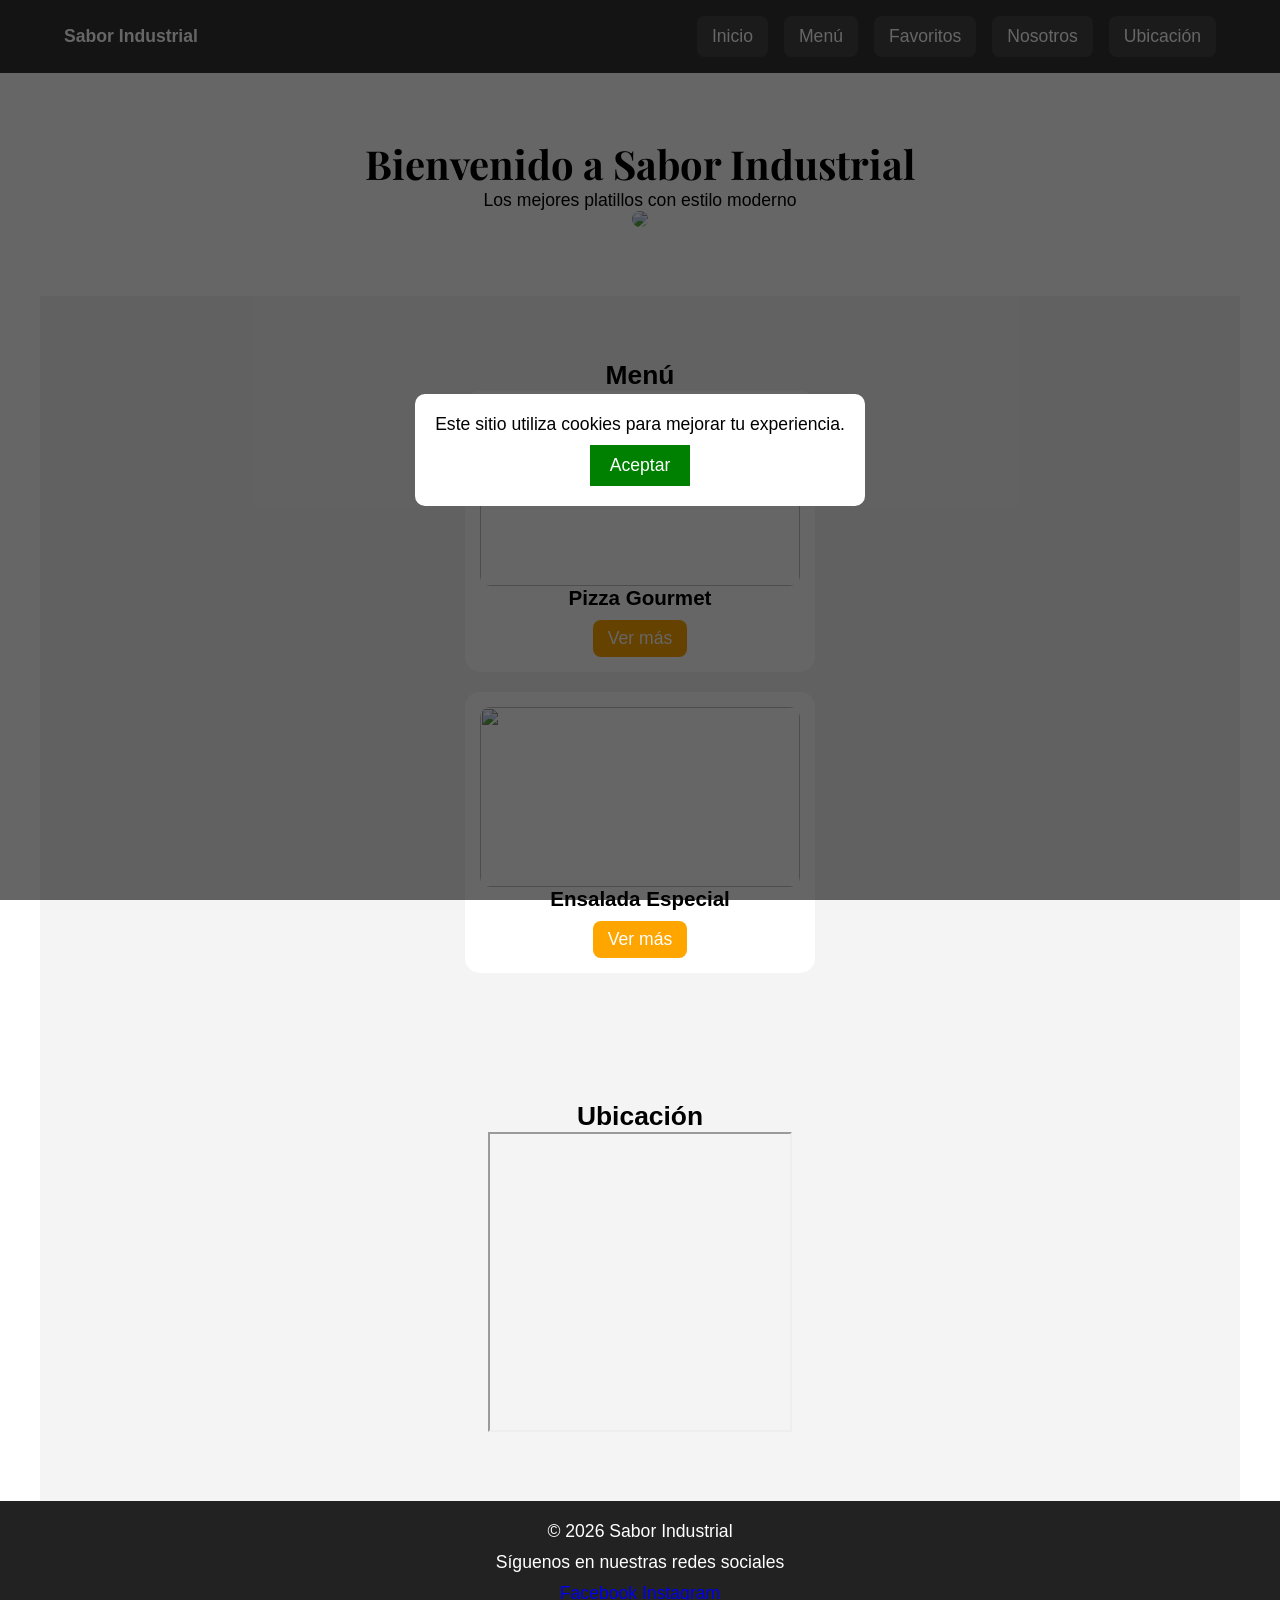
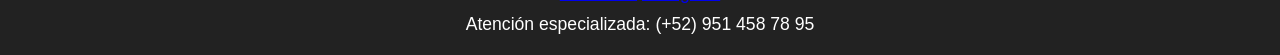
==== commit 27d4d51d: "Actualización del Proyecto Final 2" ====
--- a/MODULO 2/Proyecto Final/index.html
+++ b/MODULO 2/Proyecto Final/index.html
@@ -13,18 +13,29 @@
 
 <body>
 
-<nav class="menu">
+<!-- NAVBAR -->
+<nav class="navbar">
+
 <div class="logo">Sabor Industrial</div>
 
-<ul class="menu-links">
-<li><a href="index.html">Inicio</a></li>
-<li><a href="menu.html">Menú</a></li>
-<li><a href="favoritos.html">Favoritos</a></li>
-<li><a href="#nosotros">Nosotros</a></li>
-<li><a href="#ubicacion">Ubicación</a></li>
-</ul>
+<!-- BOTON HAMBURGUESA -->
+<input type="checkbox" id="menu-toggle">
+
+<label for="menu-toggle" class="menu-icon">
+☰
+</label>
+
+<div class="nav-links">
+<a href="index.html">Inicio</a>
+<a href="menu.html">Menú</a>
+<a href="favoritos.html">Favoritos</a>
+<a href="#nosotros">Nosotros</a>
+<a href="#ubicacion">Ubicación</a>
+</div>
+
 </nav>
 
+<!-- HERO -->
 <section class="seccion">
 <h1 class="titulo-principal">Bienvenido a Sabor Industrial</h1>
 <p>Los mejores platillos con estilo moderno</p>
@@ -34,6 +45,7 @@
 </div>
 </section>
 
+<!-- MENU -->
 <section class="seccion fondo">
 <h2>Menú</h2>
 
@@ -55,12 +67,8 @@
 </div>
 </section>
 
-<section id="nosotros" class="seccion">
-<h2>Nosotros</h2>
-<p>Restaurante moderno con comida de calidad.</p>
-</section>
-
-<section id="ubicacion" class="seccion fondo">
+<!-- UBICACION -->
+<section class="seccion fondo">
 <h2>Ubicación</h2>
 
 <div class="mapa">
@@ -68,6 +76,7 @@
 </div>
 </section>
 
+<!-- FOOTER -->
 <footer class="footer">
 <p>© 2026 Sabor Industrial</p>
 <p>Síguenos en nuestras redes sociales</p>
@@ -80,5 +89,22 @@
 <p>Atención especializada: (+52) 951 458 78 95</p>
 </footer>
 
+<!-- MODAL COOKIES -->
+<input type="checkbox" id="cookies-toggle">
+
+<div class="cookie-modal">
+
+<div class="cookie-box">
+
+<p>Este sitio utiliza cookies para mejorar tu experiencia.</p>
+
+<label for="cookies-toggle" class="btn-cookie">
+Aceptar
+</label>
+
+</div>
+
+</div>
+
 </body>
 </html>
--- a/MODULO 2/Proyecto Final/styles.css
+++ b/MODULO 2/Proyecto Final/styles.css
@@ -4,135 +4,123 @@
 box-sizing:border-box;
 }
 
-/* HERENCIA: define estilo global */
+/* BASE */
 body{
 font-family:Arial, sans-serif;
-font-size:1rem; /* cambia tamaño base aquí */
-line-height:1.5;
-color:#333;
-}
-
-/* TITULO PRINCIPAL */
+font-size:clamp(0.9rem,1.5vw,1.1rem);
+}
+
+/* NAVBAR */
+.navbar{
+display:flex;
+justify-content:space-between;
+align-items:center;
+flex-wrap:wrap;
+
+padding:1rem 5%;
+background:#333;
+color:white;
+}
+
+/* LOGO */
+.logo{
+font-weight:bold;
+}
+
+/* MENU LINKS */
+.nav-links{
+display:flex;
+gap:1rem;
+}
+
+/* LINKS COMO CUADROS */
+.nav-links a{
+color:white;
+text-decoration:none;
+
+padding:10px 15px;
+border-radius:8px;
+
+background:#444;
+}
+
+/* HOVER */
+.nav-links a:hover{
+background:#666;
+}
+
+/* HAMBURGUESA */
+.menu-icon{
+display:none;
+font-size:1.5rem;
+cursor:pointer;
+}
+
+/* CHECKBOX */
+#menu-toggle{
+display:none;
+}
+
+/* SECCIONES */
+.seccion{
+display:flex;
+flex-direction:column;
+align-items:center;
+justify-content:center;
+
+padding:5%;
+text-align:center;
+max-width:1200px;
+margin:auto;
+}
+
+.fondo{
+background:#f4f4f4;
+}
+
+/* TITULO */
 .titulo-principal{
 font-family:'Playfair Display', serif;
-font-size:clamp(1.5rem, 4vw, 2.5rem); /* se adapta a pantalla */
-}
-
-/* NAVBAR */
-.menu{
-display:flex;
-justify-content:space-between;
-align-items:center;
-flex-wrap:wrap; /* evita que se rompa */
-
-padding:1rem 5%;
-background:#222;
-color:white;
-}
-
-/* LINKS DEL MENU */
-.menu-links{
-display:flex;
-gap:1rem;
+font-size:clamp(1.5rem,4vw,2.5rem);
+}
+
+/* IMAGEN */
+.contenedor-img img{
+width:100%;
+max-width:800px;
+border-radius:15px;
+}
+
+/* CARDS */
+.contenedor-cards{
+display:flex;
 flex-wrap:wrap;
 justify-content:center;
-list-style:none;
-}
-
-/* ICONO CASA */
-.home-icon{
-font-size:1.5rem;
-color:white;
-padding:5px 10px;
-border-radius:8px;
-text-decoration:none;
-}
-
-.home-icon:hover{
-background:#444;
-}
-
-/* SECCIONES CENTRADAS */
-.seccion{
-display:flex;
-flex-direction:column;
-align-items:center;
-justify-content:center;
-
-padding:5%;
-text-align:center;
-
-max-width:1200px;
-margin:0 auto;
-}
-
-/* FONDO GRIS */
-.fondo{
-background:#f4f4f4;
-}
-
-/* IMAGEN PRINCIPAL */
-.contenedor-img{
-max-width:800px;
-margin:20px auto;
-}
-
-.contenedor-img img{
-width:100%;
-height:auto;
+gap:20px;
+}
+
+.card{
+flex:1 1 300px;
+max-width:350px;
+min-width:250px;
+
+display:flex;
+flex-direction:column;
+align-items:center;
+
+position:relative;
+
+background:white;
+padding:15px;
 border-radius:15px;
 }
 
-/* CONTENEDOR FLEX */
-.contenedor-cards{
-display:flex;
-flex-wrap:wrap;
-justify-content:center;
-gap:1rem;
-}
-
-/* TARJETAS */
-.card{
-flex:1 1 250px;
-max-width:320px;
-min-width:220px;
-
-display:flex;
-flex-direction:column;
-align-items:center;
-justify-content:space-between;
-
-position:relative; /* necesario para etiqueta */
-
-background:white;
-padding:1rem;
-border-radius:15px;
-}
-
-/* IMAGEN DE TARJETA */
+/* IMAGEN CARD */
 .card img{
 width:100%;
-height:180px; /* puedes cambiar tamaño aquí */
-min-height:150px;
+height:180px;
 object-fit:cover;
 border-radius:10px;
-}
-
-/* TEXTO CONTROLADO */
-h1,h2,h3,p{
-max-width:600px;
-width:100%;
-word-break:break-word;
-}
-
-/* BOTON */
-.btn{
-margin-top:10px;
-padding:0.5rem;
-background:orange;
-color:white;
-text-decoration:none;
-border-radius:8px;
 }
 
 /* ETIQUETA */
@@ -143,22 +131,23 @@
 
 background:red;
 color:white;
-
 padding:5px 10px;
-border-radius:5px;
-font-size:0.8rem;
+}
+
+/* BOTON */
+.btn{
+margin-top:10px;
+padding:8px 15px;
+background:orange;
+color:white;
+text-decoration:none;
+border-radius:8px;
 }
 
 /* MAPA */
-.mapa{
+.mapa iframe{
+width:100%;
 max-width:800px;
-margin:20px auto;
-border-radius:15px;
-overflow:hidden;
-}
-
-.mapa iframe{
-width:100%;
 height:300px;
 }
 
@@ -169,40 +158,77 @@
 align-items:center;
 gap:10px;
 
-padding:1.5rem;
+padding:20px;
 background:#222;
 color:white;
 }
 
-/* REDES */
-.redes{
-display:flex;
-gap:15px;
-}
-
-.redes a{
-color:white;
-text-decoration:none;
-}
-
-.redes a:hover{
-color:orange;
-}
-
-/* RESPONSIVO */
-@media (max-width:400px){
-
-.card{
-min-width:100%;
-max-width:100%;
-}
-
-.card img{
-height:150px;
-}
-
-.mapa iframe{
-height:200px;
+/* ===== MODAL COOKIES ===== */
+
+#cookies-toggle{
+display:none;
+}
+
+.cookie-modal{
+position:fixed;
+top:0;
+left:0;
+width:100%;
+height:100%;
+
+background:rgba(0,0,0,0.6);
+
+display:flex;
+justify-content:center;
+align-items:center;
+z-index:1000;
+}
+
+.cookie-box{
+background:white;
+padding:20px;
+border-radius:10px;
+text-align:center;
+}
+
+.btn-cookie{
+display:inline-block;
+margin-top:10px;
+padding:10px 20px;
+background:green;
+color:white;
+cursor:pointer;
+}
+
+/* OCULTAR MODAL */
+#cookies-toggle:checked ~ .cookie-modal{
+display:none;
+}
+
+/* ===== RESPONSIVO ===== */
+
+/* MOVIL */
+@media (max-width:768px){
+
+.menu-icon{
+display:block;
+}
+
+/* ocultar menu */
+.nav-links{
+display:none;
+flex-direction:column;
+width:100%;
+}
+
+/* mostrar menu */
+#menu-toggle:checked ~ .nav-links{
+display:flex;
+}
+
+.nav-links a{
+width:100%;
+text-align:center;
 }
 
 }
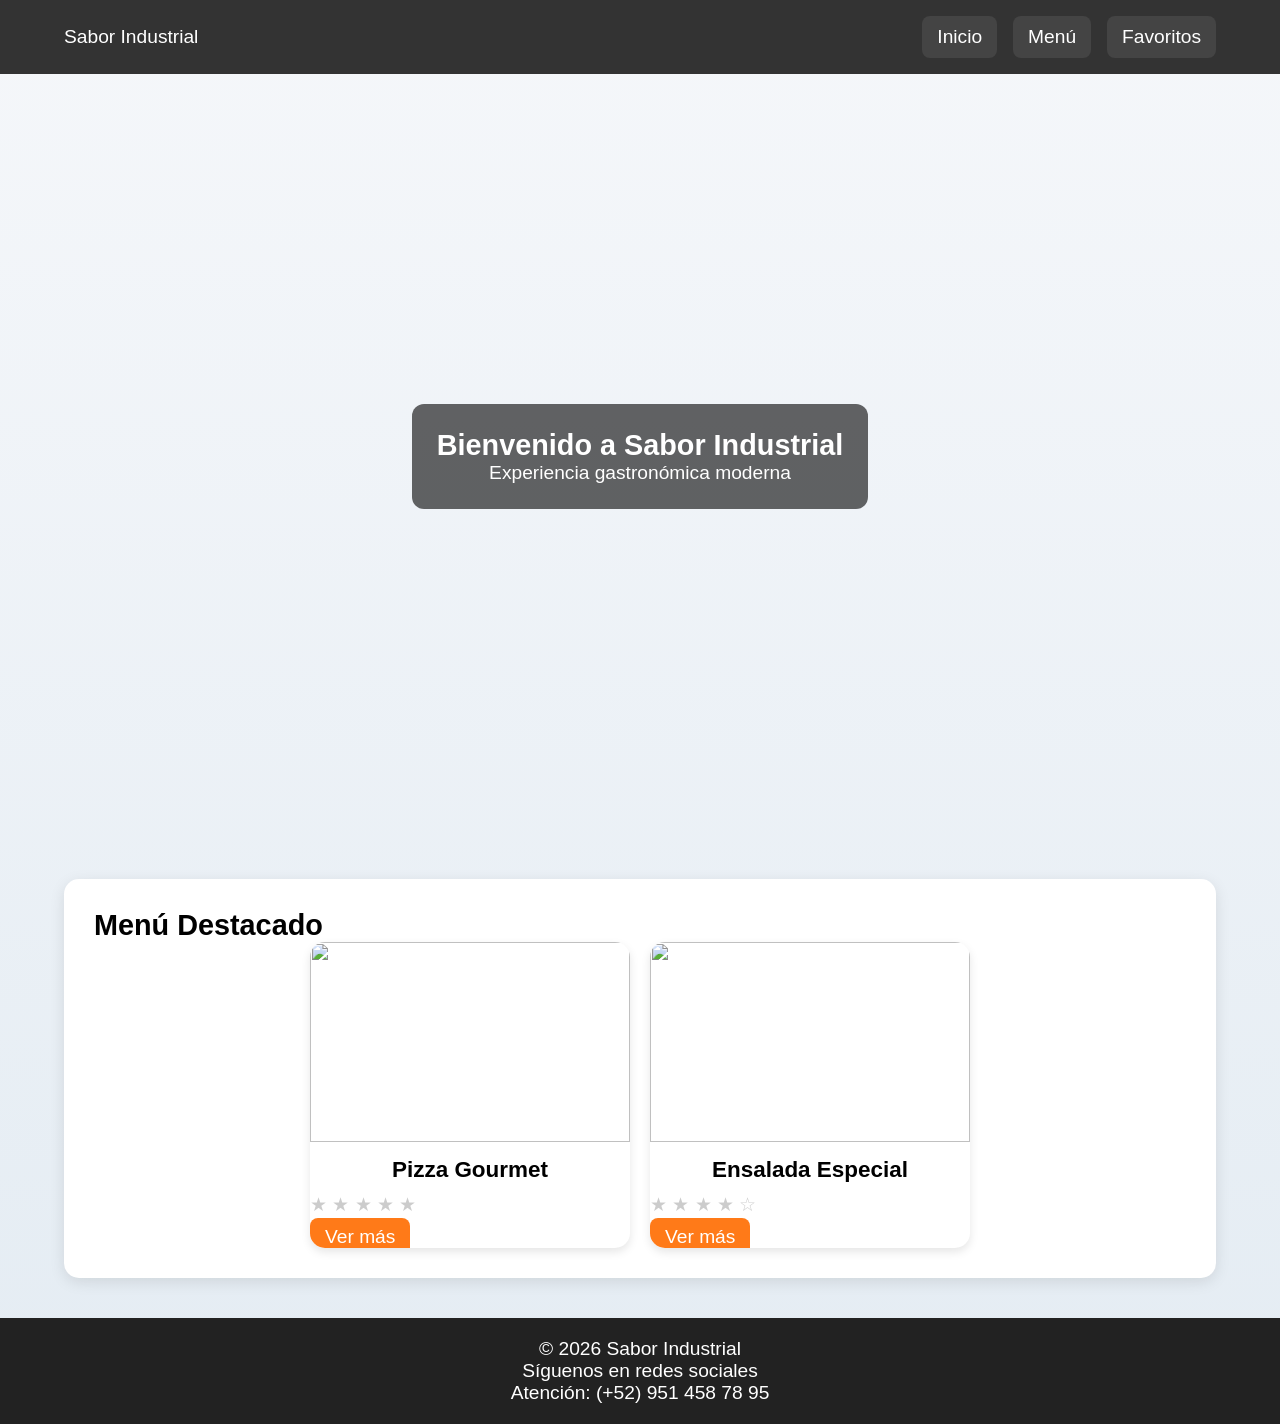
==== commit c556a39e: "Actualización del Proyecto Final 2" ====
--- a/MODULO 2/Proyecto Final/index.html
+++ b/MODULO 2/Proyecto Final/index.html
@@ -4,107 +4,59 @@
 <meta charset="UTF-8">
 <meta name="viewport" content="width=device-width, initial-scale=1.0">
 <title>Sabor Industrial</title>
-
-<link rel="preconnect" href="https://fonts.googleapis.com">
-<link href="https://fonts.googleapis.com/css2?family=Playfair+Display&display=swap" rel="stylesheet">
-
 <link rel="stylesheet" href="styles.css">
 </head>
 
 <body>
 
-<!-- NAVBAR -->
 <nav class="navbar">
-
-<div class="logo">Sabor Industrial</div>
-
-<!-- BOTON HAMBURGUESA -->
-<input type="checkbox" id="menu-toggle">
-
-<label for="menu-toggle" class="menu-icon">
-☰
-</label>
+<div>Sabor Industrial</div>
 
 <div class="nav-links">
 <a href="index.html">Inicio</a>
 <a href="menu.html">Menú</a>
 <a href="favoritos.html">Favoritos</a>
-<a href="#nosotros">Nosotros</a>
-<a href="#ubicacion">Ubicación</a>
 </div>
-
 </nav>
 
-<!-- HERO -->
-<section class="seccion">
-<h1 class="titulo-principal">Bienvenido a Sabor Industrial</h1>
-<p>Los mejores platillos con estilo moderno</p>
-
-<div class="contenedor-img">
-<img src="https://images.unsplash.com/photo-1517248135467-4c7edcad34c4?w=900">
+<section class="hero">
+<div class="hero-contenido">
+<h1>Bienvenido a Sabor Industrial</h1>
+<p>Experiencia gastronómica moderna</p>
 </div>
 </section>
 
-<!-- MENU -->
-<section class="seccion fondo">
-<h2>Menú</h2>
+<div class="contenedor">
+
+<section class="seccion">
+<h2>Menú Destacado</h2>
 
 <div class="contenedor-cards">
 
 <div class="card">
-<span class="etiqueta">Tendencia</span>
 <img src="https://images.unsplash.com/photo-1565299624946-b28f40a0ae38?w=400">
 <h3>Pizza Gourmet</h3>
+<div class="estrellas">★ ★ ★ ★ ★</div>
 <a href="menu.html" class="btn">Ver más</a>
 </div>
 
 <div class="card">
 <img src="https://images.unsplash.com/photo-1546069901-ba9599a7e63c?w=400">
 <h3>Ensalada Especial</h3>
+<div class="estrellas">★ ★ ★ ★ ☆</div>
 <a href="menu.html" class="btn">Ver más</a>
 </div>
 
 </div>
 </section>
 
-<!-- UBICACION -->
-<section class="seccion fondo">
-<h2>Ubicación</h2>
+</div>
 
-<div class="mapa">
-<iframe src="https://www.google.com/maps/embed?pb=..." loading="lazy"></iframe>
-</div>
-</section>
-
-<!-- FOOTER -->
 <footer class="footer">
 <p>© 2026 Sabor Industrial</p>
-<p>Síguenos en nuestras redes sociales</p>
-
-<div class="redes">
-<a href="#">Facebook</a>
-<a href="#">Instagram</a>
-</div>
-
-<p>Atención especializada: (+52) 951 458 78 95</p>
+<p>Síguenos en redes sociales</p>
+<p>Atención: (+52) 951 458 78 95</p>
 </footer>
-
-<!-- MODAL COOKIES -->
-<input type="checkbox" id="cookies-toggle">
-
-<div class="cookie-modal">
-
-<div class="cookie-box">
-
-<p>Este sitio utiliza cookies para mejorar tu experiencia.</p>
-
-<label for="cookies-toggle" class="btn-cookie">
-Aceptar
-</label>
-
-</div>
-
-</div>
 
 </body>
 </html>
--- a/MODULO 2/Proyecto Final/styles.css
+++ b/MODULO 2/Proyecto Final/styles.css
@@ -1,3 +1,4 @@
+
 *{
 margin:0;
 padding:0;
@@ -7,7 +8,15 @@
 /* BASE */
 body{
 font-family:Arial, sans-serif;
-font-size:clamp(0.9rem,1.5vw,1.1rem);
+font-size:clamp(1rem,1.5vw,1.2rem);
+background:linear-gradient(180deg,#f5f7fa,#e4ecf3);
+}
+
+/* CONTENEDOR */
+.contenedor{
+width:90%;
+max-width:1200px;
+margin:auto;
 }
 
 /* NAVBAR */
@@ -15,83 +24,59 @@
 display:flex;
 justify-content:space-between;
 align-items:center;
-flex-wrap:wrap;
-
 padding:1rem 5%;
 background:#333;
 color:white;
 }
 
-/* LOGO */
-.logo{
-font-weight:bold;
-}
-
-/* MENU LINKS */
 .nav-links{
 display:flex;
 gap:1rem;
 }
 
-/* LINKS COMO CUADROS */
 .nav-links a{
 color:white;
 text-decoration:none;
-
 padding:10px 15px;
 border-radius:8px;
-
 background:#444;
-}
-
-/* HOVER */
+transition:0.3s;
+}
+
 .nav-links a:hover{
 background:#666;
-}
-
-/* HAMBURGUESA */
-.menu-icon{
-display:none;
-font-size:1.5rem;
-cursor:pointer;
-}
-
-/* CHECKBOX */
-#menu-toggle{
-display:none;
+transform:scale(1.05);
+}
+
+/* HERO */
+.hero{
+height:85vh;
+display:flex;
+justify-content:center;
+align-items:center;
+background:url("https://images.unsplash.com/photo-1517248135467-4c7edcad34c4?w=1200") center/cover;
+}
+
+.hero-contenido{
+background:rgba(0,0,0,0.6);
+color:white;
+padding:25px;
+border-radius:12px;
+text-align:center;
+animation:fadeIn 1s ease;
 }
 
 /* SECCIONES */
 .seccion{
-display:flex;
-flex-direction:column;
-align-items:center;
-justify-content:center;
-
-padding:5%;
-text-align:center;
-max-width:1200px;
-margin:auto;
-}
-
-.fondo{
-background:#f4f4f4;
-}
-
-/* TITULO */
-.titulo-principal{
-font-family:'Playfair Display', serif;
-font-size:clamp(1.5rem,4vw,2.5rem);
-}
-
-/* IMAGEN */
-.contenedor-img img{
-width:100%;
-max-width:800px;
+margin:40px auto;
+padding:30px;
 border-radius:15px;
-}
-
-/* CARDS */
+background:white;
+box-shadow:0 4px 15px rgba(0,0,0,0.1);
+animation:fadeUp 0.8s ease;
+}
+
+/* ===== CARDS NORMALES ===== */
 .contenedor-cards{
 display:flex;
 flex-wrap:wrap;
@@ -100,135 +85,135 @@
 }
 
 .card{
-flex:1 1 300px;
-max-width:350px;
-min-width:250px;
-
-display:flex;
-flex-direction:column;
-align-items:center;
-
-position:relative;
-
+flex:1 1 280px;
+max-width:320px;
 background:white;
-padding:15px;
 border-radius:15px;
-}
-
-/* IMAGEN CARD */
+overflow:hidden;
+box-shadow:0 4px 10px rgba(0,0,0,0.1);
+transition:0.3s;
+}
+
+.card:hover{
+transform:translateY(-8px);
+}
+
 .card img{
 width:100%;
-height:180px;
+height:200px;
 object-fit:cover;
-border-radius:10px;
-}
-
-/* ETIQUETA */
-.etiqueta{
-position:absolute;
-top:10px;
-left:10px;
-
-background:red;
-color:white;
-padding:5px 10px;
+}
+
+.card h3{
+text-align:center;
+margin:10px 0;
+}
+
+/* ===== CARD HORIZONTAL (MENU) ===== */
+.card-horizontal{
+display:flex;
+align-items:center;
+gap:20px;
+
+width:100%;
+max-width:800px;
+
+background:white;
+border-radius:15px;
+overflow:hidden;
+
+box-shadow:0 4px 10px rgba(0,0,0,0.1);
+transition:0.3s;
+}
+
+.card-horizontal:hover{
+transform:translateY(-5px);
+box-shadow:0 8px 20px rgba(0,0,0,0.2);
+}
+
+.card-horizontal img{
+width:40%;
+height:200px;
+object-fit:cover;
+}
+
+.card-info{
+display:flex;
+flex-direction:column;
+justify-content:center;
+padding:15px;
+}
+
+.card-info p{
+margin:10px 0;
+color:#555;
+}
+
+/* ESTRELLAS */
+.estrellas{
+color:#ccc;
+margin-bottom:10px;
+}
+
+.estrellas:hover{
+color:gold;
 }
 
 /* BOTON */
 .btn{
 margin-top:10px;
 padding:8px 15px;
-background:orange;
-color:white;
+background:#ff7a18;
+color:white;
+border-radius:8px;
 text-decoration:none;
-border-radius:8px;
-}
-
-/* MAPA */
-.mapa iframe{
-width:100%;
-max-width:800px;
-height:300px;
+transition:0.3s;
+}
+
+.btn:hover{
+background:#ff5400;
 }
 
 /* FOOTER */
 .footer{
-display:flex;
-flex-direction:column;
-align-items:center;
-gap:10px;
-
+margin-top:40px;
+display:flex;
+flex-direction:column;
+align-items:center;
 padding:20px;
 background:#222;
 color:white;
 }
 
-/* ===== MODAL COOKIES ===== */
-
-#cookies-toggle{
-display:none;
-}
-
-.cookie-modal{
-position:fixed;
-top:0;
-left:0;
+/* ANIMACIONES */
+@keyframes fadeIn{
+from{opacity:0;}
+to{opacity:1;}
+}
+
+@keyframes fadeUp{
+from{opacity:0; transform:translateY(30px);}
+to{opacity:1; transform:translateY(0);}
+}
+
+/* RESPONSIVO */
+@media (max-width:768px){
+
+.card-horizontal{
+flex-direction:column;
+}
+
+.card-horizontal img{
 width:100%;
-height:100%;
-
-background:rgba(0,0,0,0.6);
-
-display:flex;
-justify-content:center;
-align-items:center;
-z-index:1000;
-}
-
-.cookie-box{
-background:white;
-padding:20px;
-border-radius:10px;
+}
+
+.card-info{
 text-align:center;
 }
 
-.btn-cookie{
-display:inline-block;
-margin-top:10px;
-padding:10px 20px;
-background:green;
-color:white;
-cursor:pointer;
-}
-
-/* OCULTAR MODAL */
-#cookies-toggle:checked ~ .cookie-modal{
-display:none;
-}
-
-/* ===== RESPONSIVO ===== */
-
-/* MOVIL */
-@media (max-width:768px){
-
-.menu-icon{
-display:block;
-}
-
-/* ocultar menu */
-.nav-links{
-display:none;
-flex-direction:column;
-width:100%;
-}
-
-/* mostrar menu */
-#menu-toggle:checked ~ .nav-links{
-display:flex;
-}
-
-.nav-links a{
-width:100%;
-text-align:center;
+.contenedor-cards{
+flex-direction:column;
+align-items:center;
 }
 
 }
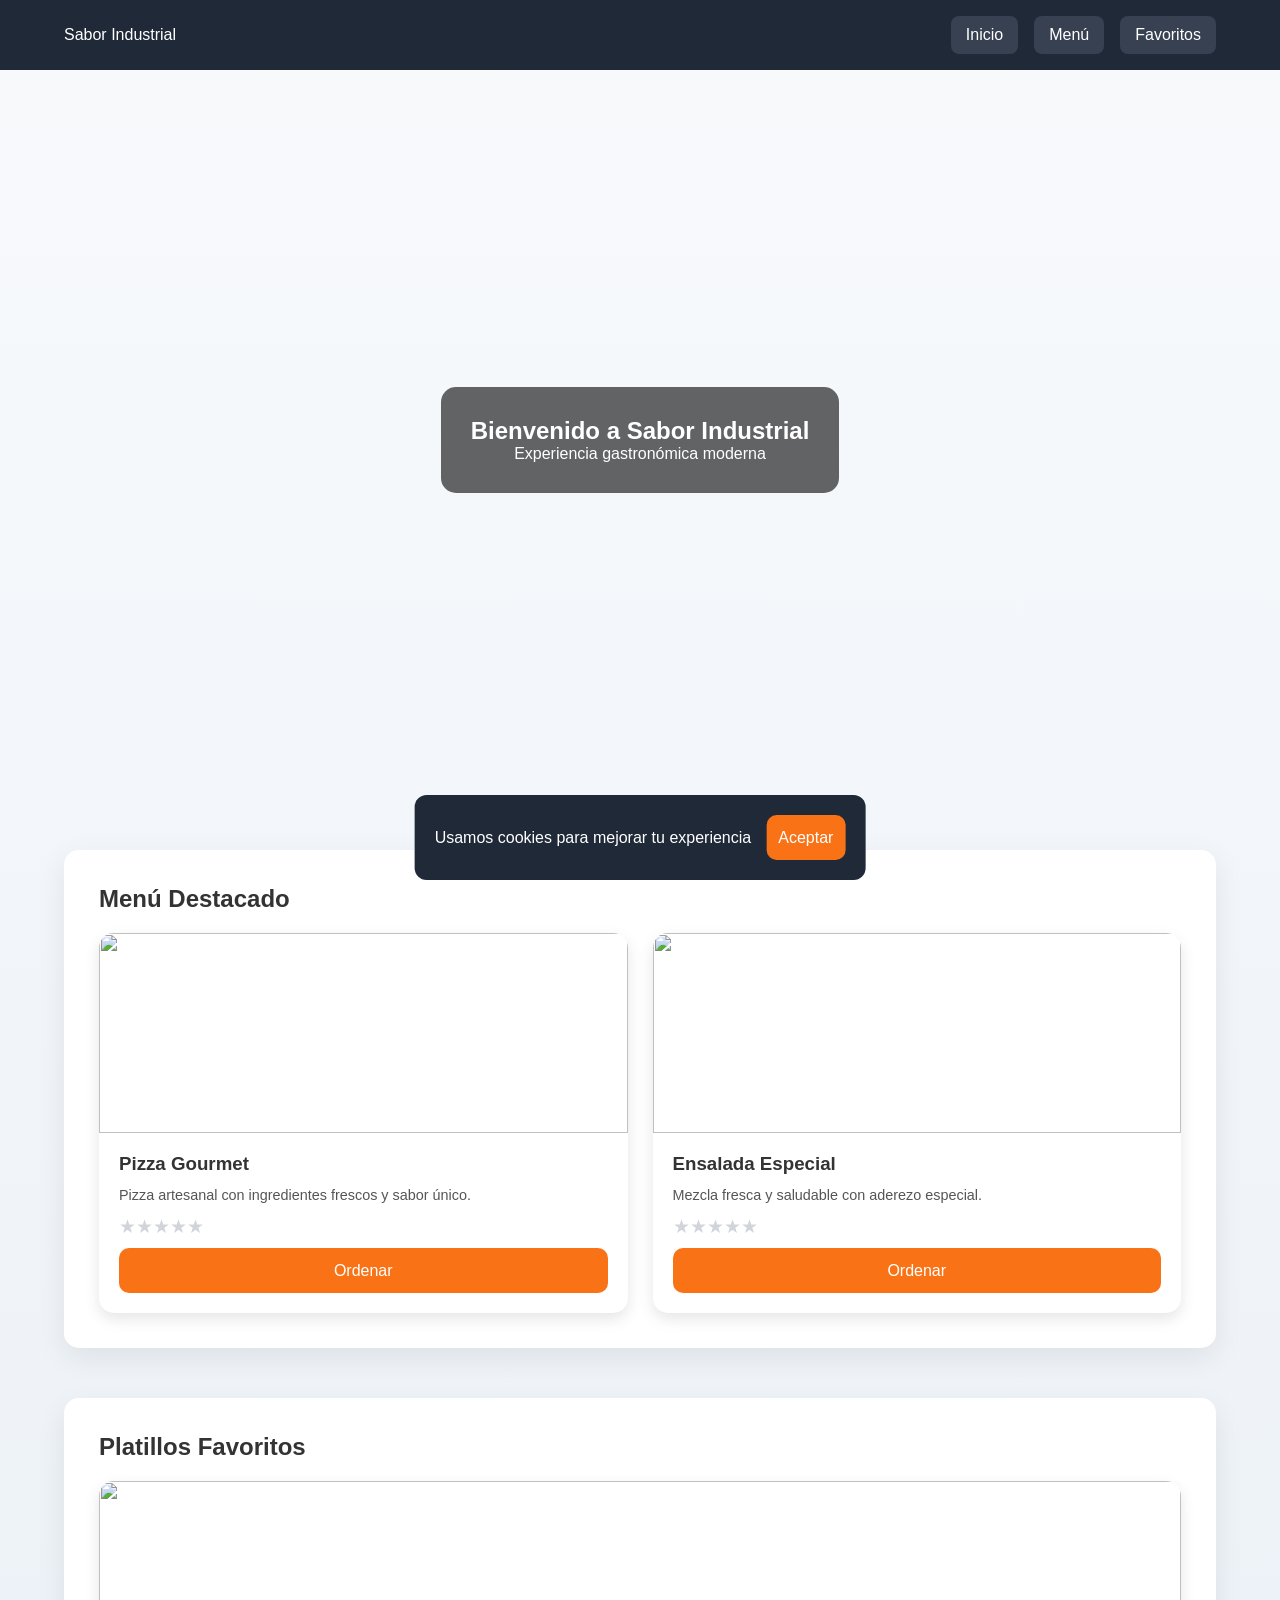
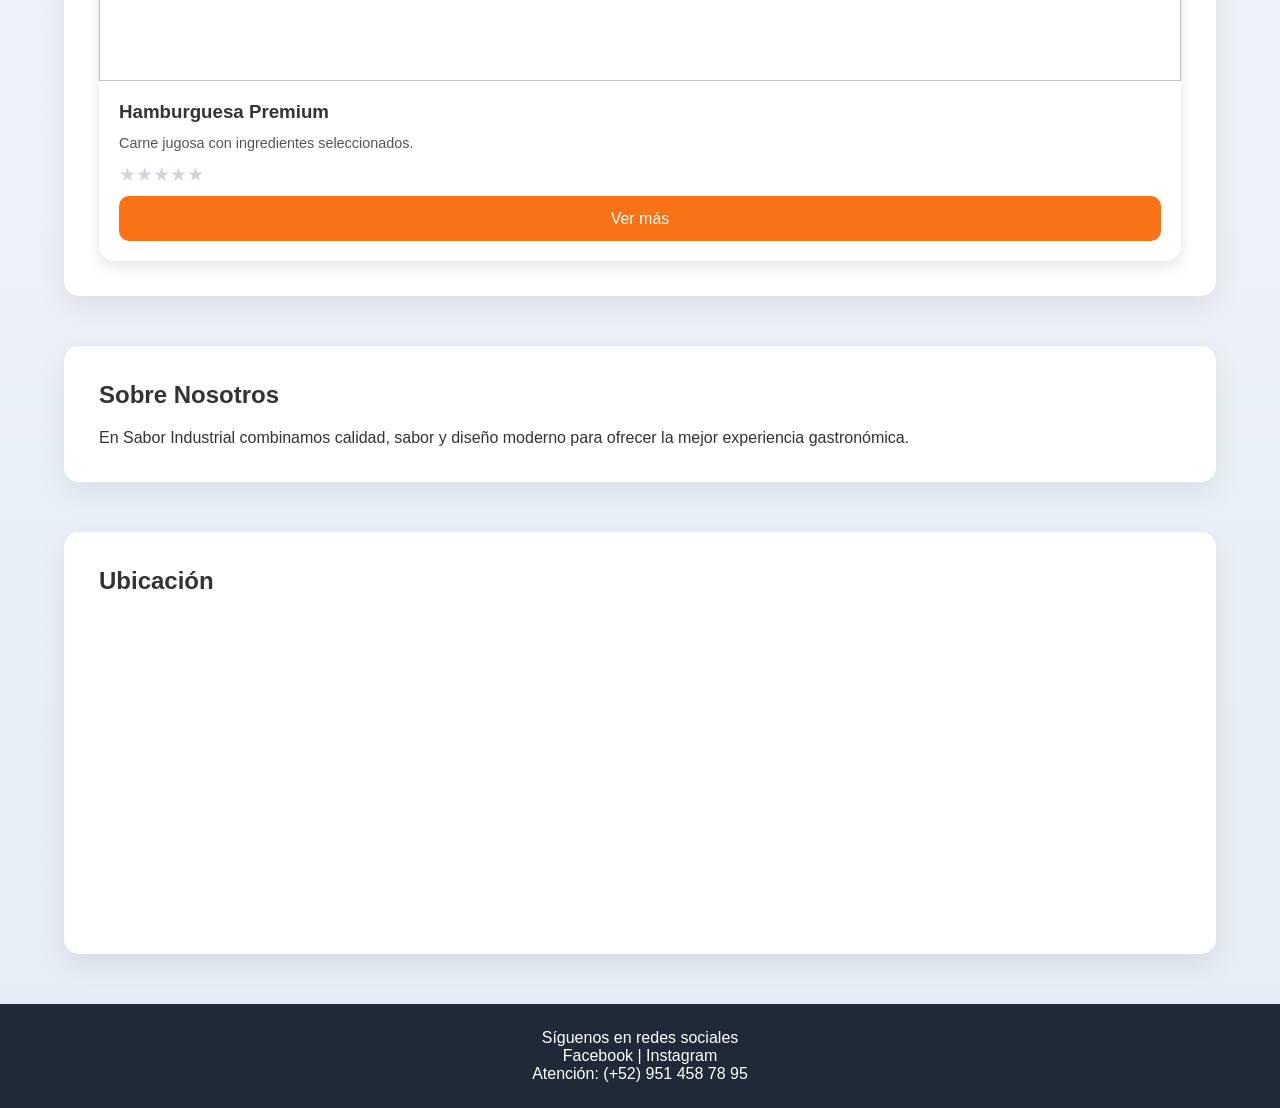
==== commit 1fde53dd: "Actualización del Proyecto Final 2" ====
--- a/MODULO 2/Proyecto Final/index.html
+++ b/MODULO 2/Proyecto Final/index.html
@@ -1,5 +1,5 @@
 <!DOCTYPE html>
-<html lang="en">
+<html lang="es">
 <head>
 <meta charset="UTF-8">
 <meta name="viewport" content="width=device-width, initial-scale=1.0">
@@ -11,6 +11,9 @@
 
 <nav class="navbar">
 <div>Sabor Industrial</div>
+
+<input type="checkbox" id="menu-toggle">
+<label for="menu-toggle" class="menu-icon">☰</label>
 
 <div class="nav-links">
 <a href="index.html">Inicio</a>
@@ -35,28 +38,78 @@
 
 <div class="card">
 <img src="https://images.unsplash.com/photo-1565299624946-b28f40a0ae38?w=400">
+<div class="card-contenido">
 <h3>Pizza Gourmet</h3>
-<div class="estrellas">★ ★ ★ ★ ★</div>
-<a href="menu.html" class="btn">Ver más</a>
+<p>Pizza artesanal con ingredientes frescos y sabor único.</p>
+<div class="estrellas">★★★★★</div>
+<a href="menu.html" class="btn">Ordenar</a>
+</div>
 </div>
 
 <div class="card">
 <img src="https://images.unsplash.com/photo-1546069901-ba9599a7e63c?w=400">
+<div class="card-contenido">
 <h3>Ensalada Especial</h3>
-<div class="estrellas">★ ★ ★ ★ ☆</div>
-<a href="menu.html" class="btn">Ver más</a>
+<p>Mezcla fresca y saludable con aderezo especial.</p>
+<div class="estrellas">★★★★★</div>
+<a href="menu.html" class="btn">Ordenar</a>
+</div>
 </div>
 
 </div>
 </section>
 
+<section class="seccion">
+<h2>Platillos Favoritos</h2>
+
+<div class="contenedor-cards">
+
+<div class="card">
+<img src="https://images.unsplash.com/photo-1551782450-a2132b4ba21d?w=400">
+<div class="card-contenido">
+<h3>Hamburguesa Premium</h3>
+<p>Carne jugosa con ingredientes seleccionados.</p>
+<div class="estrellas">★★★★★</div>
+<a href="favoritos.html" class="btn">Ver más</a>
+</div>
+</div>
+
+</div>
+</section>
+
+<section class="seccion">
+<h2>Sobre Nosotros</h2>
+<p>
+En Sabor Industrial combinamos calidad, sabor y diseño moderno para ofrecer la mejor experiencia gastronómica.
+</p>
+</section>
+
+<section class="seccion">
+<h2>Ubicación</h2>
+
+<iframe 
+src="https://www.google.com/maps/embed?pb=!1m18!1m12!1m3!1d1571.7192247830621!2d-97.77968155010451!3d17.807529150378215!2m3!1f0!2f0!3f0!3m2!1i1024!2i768!4f13.1!3m3!1m2!1s0x85c601fb7a31e37d%3A0xc360d8ebb973f0ed!2sRed%20Line!5e0!3m2!1ses-419!2smx!4v1773797889750!5m2!1ses-419!2smx"
+width="100%" 
+height="300" 
+style="border:0;" 
+allowfullscreen="" 
+loading="lazy">
+</iframe>
+
 </div>
 
 <footer class="footer">
-<p>© 2026 Sabor Industrial</p>
 <p>Síguenos en redes sociales</p>
+<p>Facebook | Instagram</p>
 <p>Atención: (+52) 951 458 78 95</p>
 </footer>
 
+<input type="checkbox" id="cookies">
+
+<div class="cookie-modal">
+<p>Usamos cookies para mejorar tu experiencia</p>
+<label for="cookies" class="btn">Aceptar</label>
+</div>
+
 </body>
 </html>
--- a/MODULO 2/Proyecto Final/styles.css
+++ b/MODULO 2/Proyecto Final/styles.css
@@ -1,4 +1,3 @@
-
 *{
 margin:0;
 padding:0;
@@ -7,9 +6,14 @@
 
 /* BASE */
 body{
-font-family:Arial, sans-serif;
-font-size:clamp(1rem,1.5vw,1.2rem);
-background:linear-gradient(180deg,#f5f7fa,#e4ecf3);
+font-family: Arial, sans-serif;
+background:linear-gradient(180deg,#f8fafc,#e6edf5);
+padding-top:80px;
+color:#333;
+}
+
+html{
+scroll-behavior:smooth;
 }
 
 /* CONTENEDOR */
@@ -19,13 +23,19 @@
 margin:auto;
 }
 
-/* NAVBAR */
+/* ===== NAVBAR ===== */
 .navbar{
+position:fixed;
+top:0;
+width:100%;
+z-index:1000;
+
 display:flex;
 justify-content:space-between;
 align-items:center;
+
 padding:1rem 5%;
-background:#333;
+background:#1f2937;
 color:white;
 }
 
@@ -38,182 +48,217 @@
 color:white;
 text-decoration:none;
 padding:10px 15px;
+background:#374151;
 border-radius:8px;
-background:#444;
+}
+
+.menu-icon{
+display:none;
+font-size:1.8rem;
+cursor:pointer;
+}
+
+#menu-toggle{
+display:none;
+}
+
+/* ===== HERO ===== */
+.hero{
+height:80vh;
+display:flex;
+justify-content:center;
+align-items:center;
+background:url("https://images.unsplash.com/photo-1517248135467-4c7edcad34c4?w=1200") center/cover;
+}
+
+.hero-contenido{
+background:rgba(0,0,0,0.6);
+color:white;
+padding:30px;
+border-radius:15px;
+text-align:center;
+}
+
+/* ===== SECCIONES ===== */
+.seccion{
+margin:50px auto;
+padding:35px;
+background:white;
+border-radius:15px;
+box-shadow:0 10px 30px rgba(0,0,0,0.08);
+}
+
+h2{
+margin-bottom:20px;
+}
+
+/* ===== CARDS (GRID FLUIDO) ===== */
+.contenedor-cards{
+display:grid;
+grid-template-columns:repeat(auto-fit,minmax(280px,1fr));
+gap:25px;
+}
+
+/* CARD */
+.card{
+display:flex;
+flex-direction:column;
+
+background:white;
+border-radius:15px;
+overflow:hidden;
+
+box-shadow:0 6px 15px rgba(0,0,0,0.1);
 transition:0.3s;
 }
 
-.nav-links a:hover{
-background:#666;
-transform:scale(1.05);
+.card:hover{
+transform:translateY(-5px);
+}
+
+/* IMAGEN */
+.card img{
+width:100%;
+height:200px;
+object-fit:cover;
+}
+
+/* CONTENIDO FLEXIBLE */
+.card-contenido{
+display:flex;
+flex-direction:column;
+gap:10px;
+padding:20px;
+}
+
+/* TEXTO */
+.card-contenido p{
+font-size:0.9rem;
+line-height:1.4;
+color:#555;
+}
+
+/* ESTRELLAS */
+.estrellas{
+font-size:1.2rem;
+color:#d1d5db;
+transition:0.3s;
+}
+
+.estrellas:hover{
+color:#facc15;
+}
+
+/* BOTÓN */
+.btn{
+margin-top:auto;
+
+padding:12px;
+background:#f97316;
+color:white;
+
+border-radius:10px;
+text-decoration:none;
+
+text-align:center;
+display:flex;
+justify-content:center;
+align-items:center;
+
+min-height:45px;
+}
+
+.btn:hover{
+background:#ea580c;
+}
+
+/* ===== MENU HORIZONTAL ===== */
+.card-horizontal{
+display:flex;
+gap:20px;
+background:white;
+border-radius:15px;
+overflow:hidden;
+box-shadow:0 6px 15px rgba(0,0,0,0.1);
+}
+
+.card-horizontal img{
+width:40%;
+object-fit:cover;
+}
+
+.card-info{
+display:flex;
+flex-direction:column;
+justify-content:space-between;
+padding:20px;
+}
+
+/* ===== FOOTER ===== */
+.footer{
+margin-top:40px;
+padding:25px;
+background:#1f2937;
+color:white;
+text-align:center;
+}
+
+/* ===== COOKIES ===== */
+#cookies{
+display:none;
+}
+
+.cookie-modal{
+position:fixed;
+bottom:20px;
+left:50%;
+transform:translateX(-50%);
+background:#1f2937;
+color:white;
+padding:20px;
+border-radius:12px;
+display:flex;
+gap:15px;
+align-items:center;
+z-index:2000;
+}
+
+#cookies:checked ~ .cookie-modal{
+display:none;
+}
+
+/* ===== RESPONSIVO ===== */
+@media (max-width:768px){
+
+.menu-icon{
+display:block;
+}
+
+.nav-links{
+display:none;
+flex-direction:column;
+width:100%;
+}
+
+#menu-toggle:checked ~ .nav-links{
+display:flex;
+}
+
+/* MENU */
+.card-horizontal{
+flex-direction:column;
+}
+
+.card-horizontal img{
+width:100%;
 }
 
 /* HERO */
 .hero{
-height:85vh;
-display:flex;
-justify-content:center;
-align-items:center;
-background:url("https://images.unsplash.com/photo-1517248135467-4c7edcad34c4?w=1200") center/cover;
-}
-
-.hero-contenido{
-background:rgba(0,0,0,0.6);
-color:white;
-padding:25px;
-border-radius:12px;
-text-align:center;
-animation:fadeIn 1s ease;
-}
-
-/* SECCIONES */
-.seccion{
-margin:40px auto;
-padding:30px;
-border-radius:15px;
-background:white;
-box-shadow:0 4px 15px rgba(0,0,0,0.1);
-animation:fadeUp 0.8s ease;
-}
-
-/* ===== CARDS NORMALES ===== */
-.contenedor-cards{
-display:flex;
-flex-wrap:wrap;
-justify-content:center;
-gap:20px;
-}
-
-.card{
-flex:1 1 280px;
-max-width:320px;
-background:white;
-border-radius:15px;
-overflow:hidden;
-box-shadow:0 4px 10px rgba(0,0,0,0.1);
-transition:0.3s;
-}
-
-.card:hover{
-transform:translateY(-8px);
-}
-
-.card img{
-width:100%;
-height:200px;
-object-fit:cover;
-}
-
-.card h3{
-text-align:center;
-margin:10px 0;
-}
-
-/* ===== CARD HORIZONTAL (MENU) ===== */
-.card-horizontal{
-display:flex;
-align-items:center;
-gap:20px;
-
-width:100%;
-max-width:800px;
-
-background:white;
-border-radius:15px;
-overflow:hidden;
-
-box-shadow:0 4px 10px rgba(0,0,0,0.1);
-transition:0.3s;
-}
-
-.card-horizontal:hover{
-transform:translateY(-5px);
-box-shadow:0 8px 20px rgba(0,0,0,0.2);
-}
-
-.card-horizontal img{
-width:40%;
-height:200px;
-object-fit:cover;
-}
-
-.card-info{
-display:flex;
-flex-direction:column;
-justify-content:center;
-padding:15px;
-}
-
-.card-info p{
-margin:10px 0;
-color:#555;
-}
-
-/* ESTRELLAS */
-.estrellas{
-color:#ccc;
-margin-bottom:10px;
-}
-
-.estrellas:hover{
-color:gold;
-}
-
-/* BOTON */
-.btn{
-margin-top:10px;
-padding:8px 15px;
-background:#ff7a18;
-color:white;
-border-radius:8px;
-text-decoration:none;
-transition:0.3s;
-}
-
-.btn:hover{
-background:#ff5400;
-}
-
-/* FOOTER */
-.footer{
-margin-top:40px;
-display:flex;
-flex-direction:column;
-align-items:center;
-padding:20px;
-background:#222;
-color:white;
-}
-
-/* ANIMACIONES */
-@keyframes fadeIn{
-from{opacity:0;}
-to{opacity:1;}
-}
-
-@keyframes fadeUp{
-from{opacity:0; transform:translateY(30px);}
-to{opacity:1; transform:translateY(0);}
-}
-
-/* RESPONSIVO */
-@media (max-width:768px){
-
-.card-horizontal{
-flex-direction:column;
-}
-
-.card-horizontal img{
-width:100%;
-}
-
-.card-info{
-text-align:center;
-}
-
-.contenedor-cards{
-flex-direction:column;
-align-items:center;
-}
-
+height:60vh;
+}
+iframe{
+border-radius:15px;
+margin-top:15px;
+}
 }
